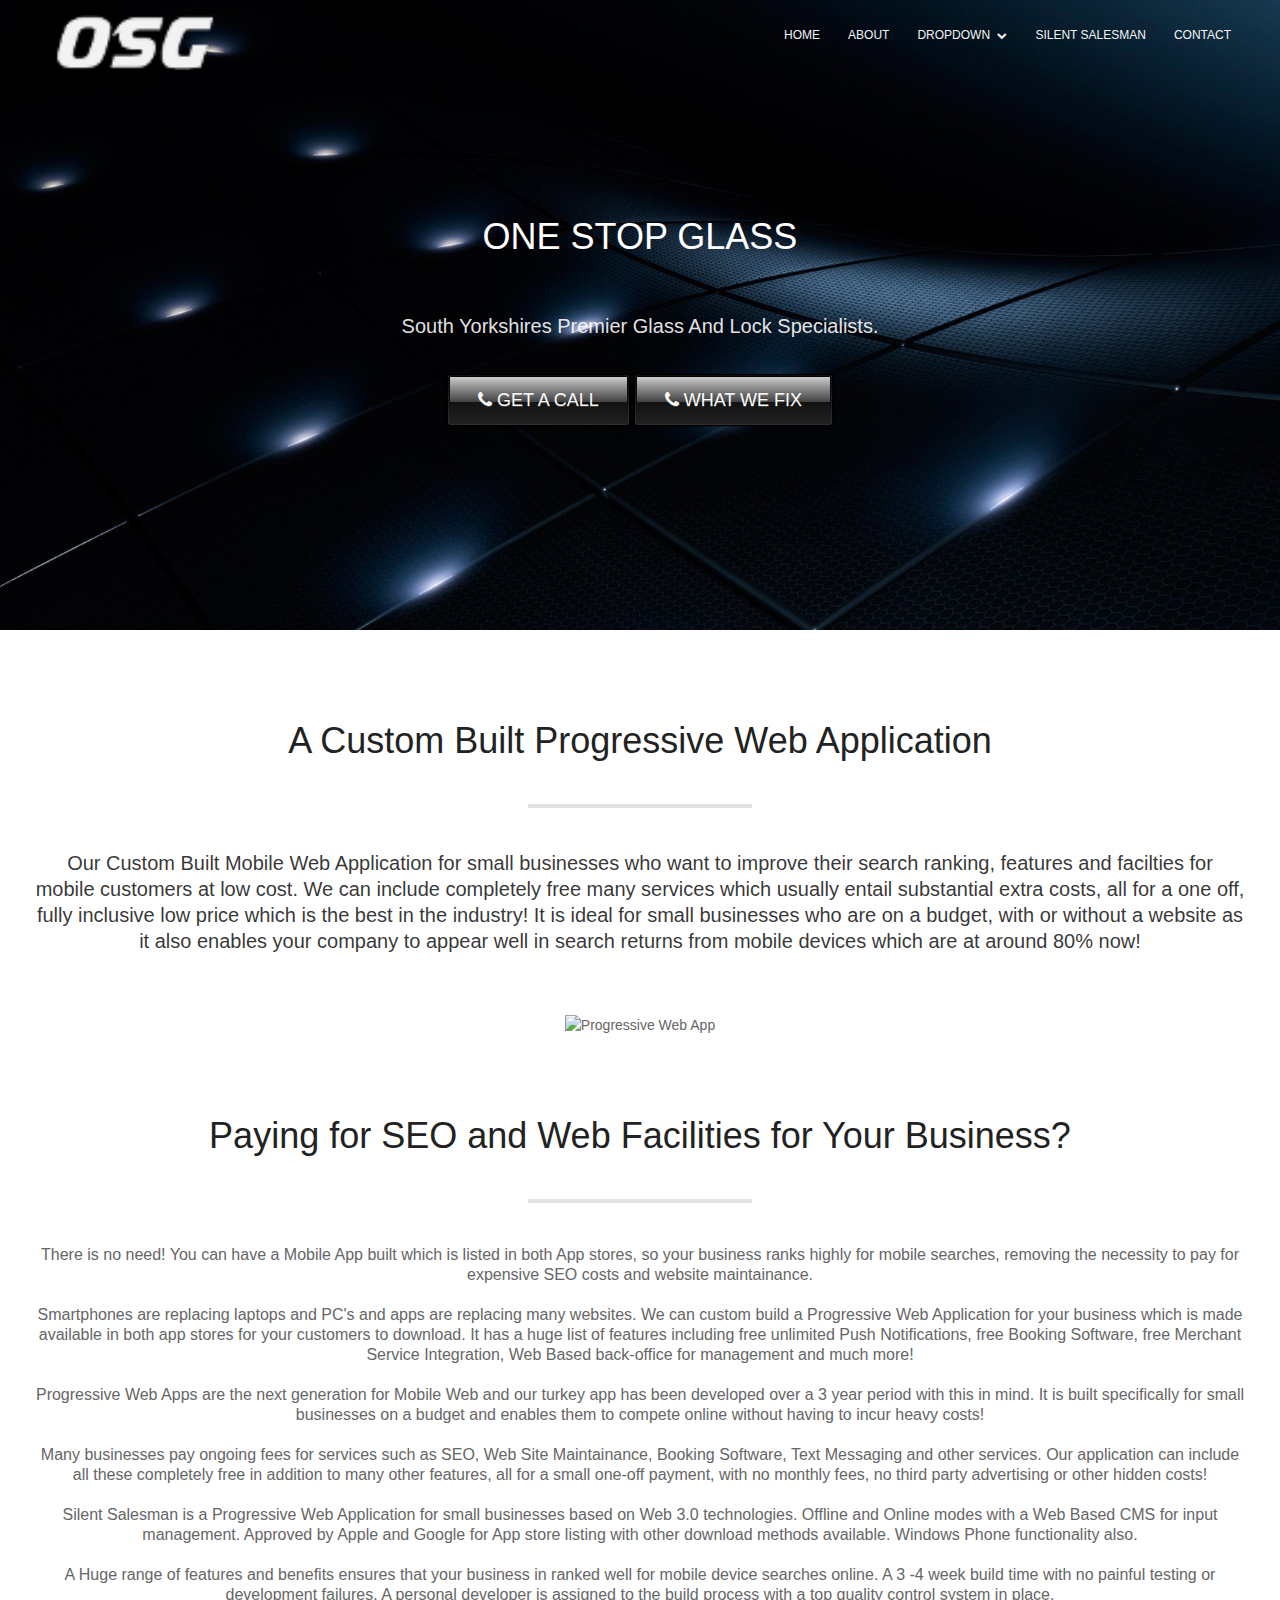
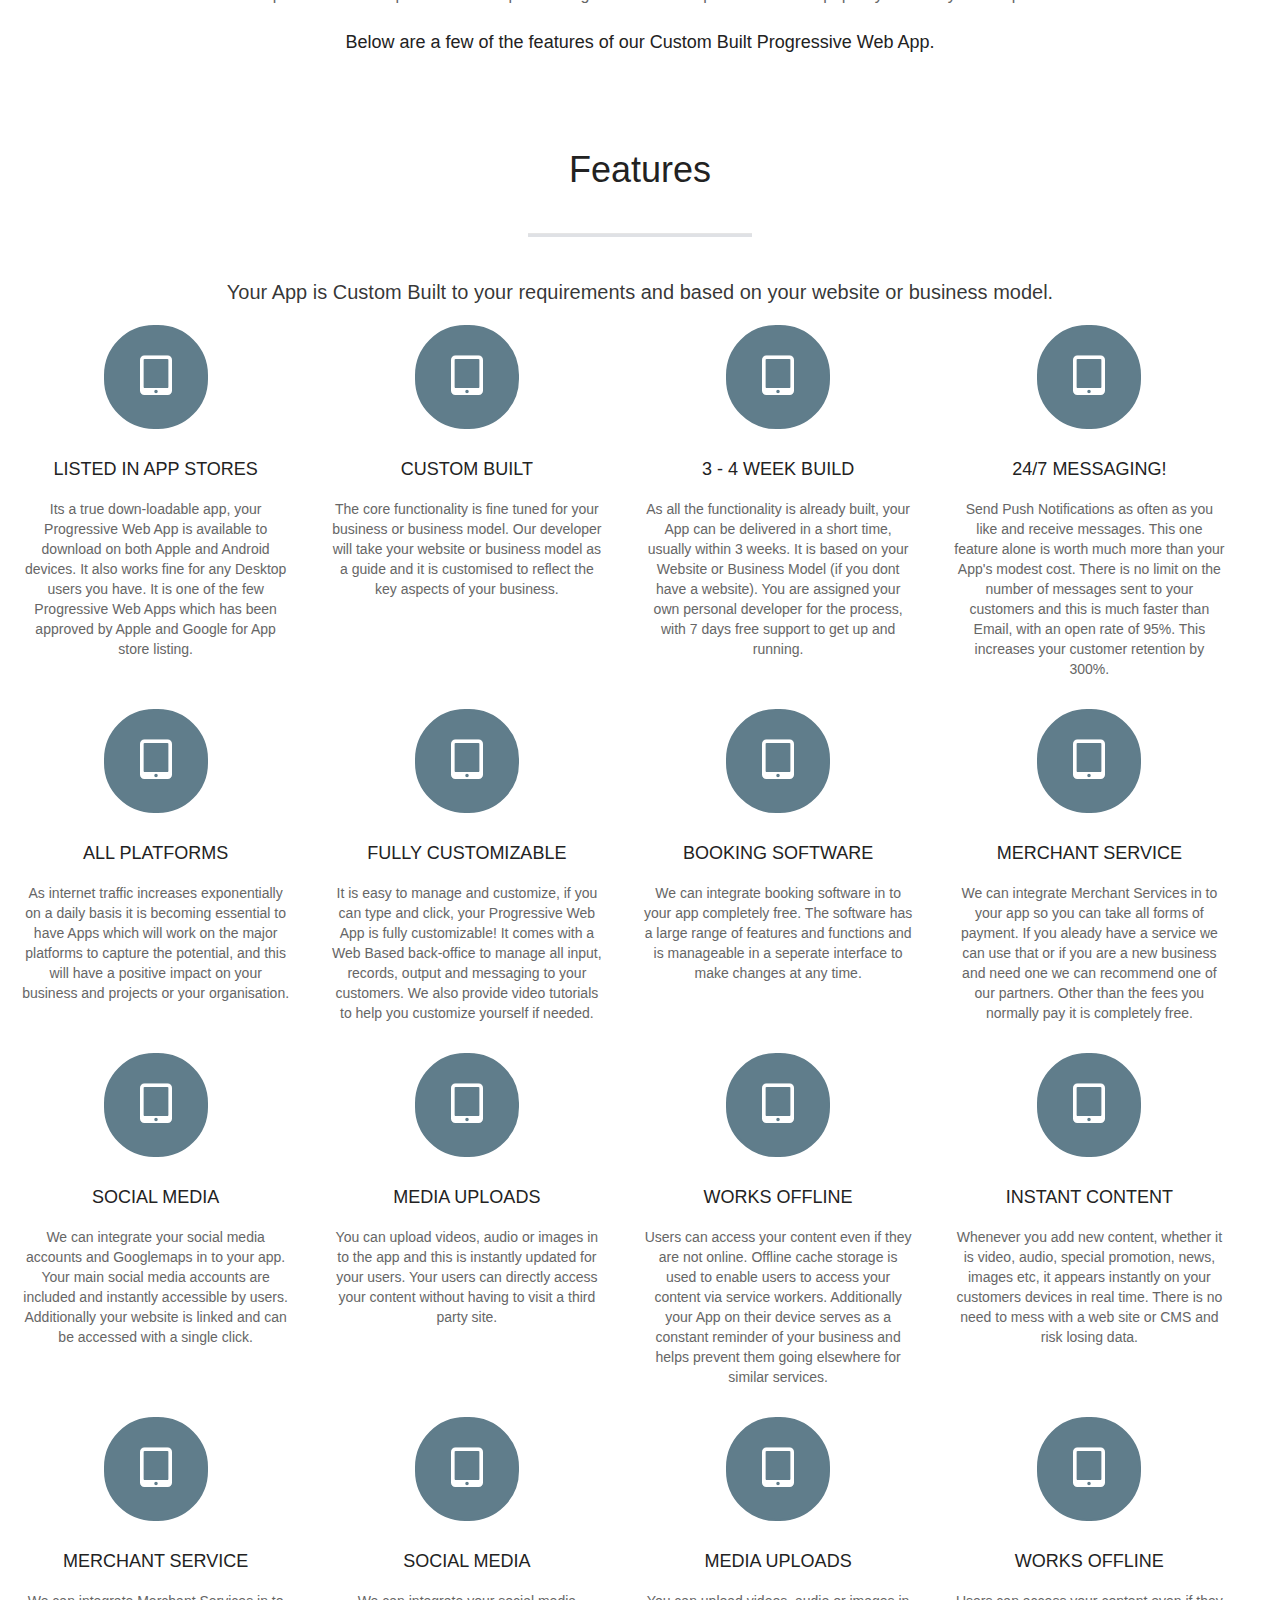
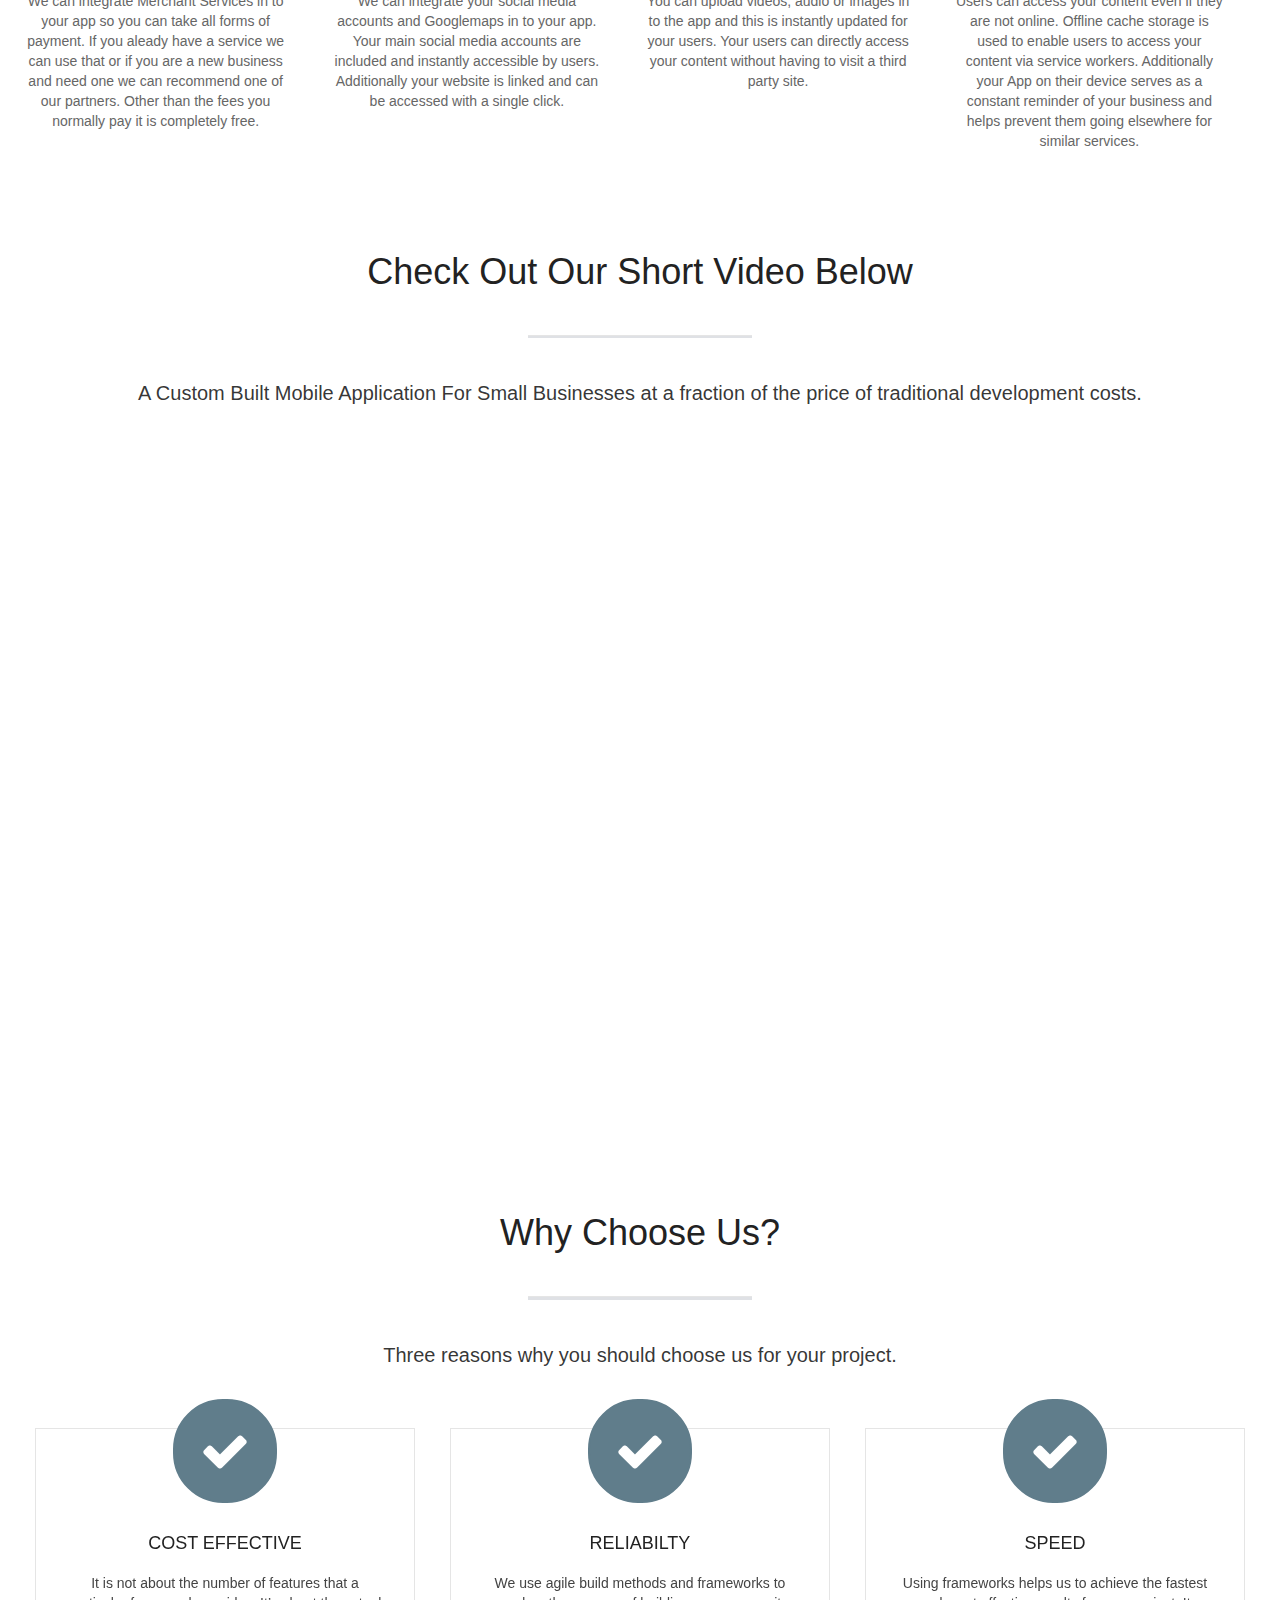
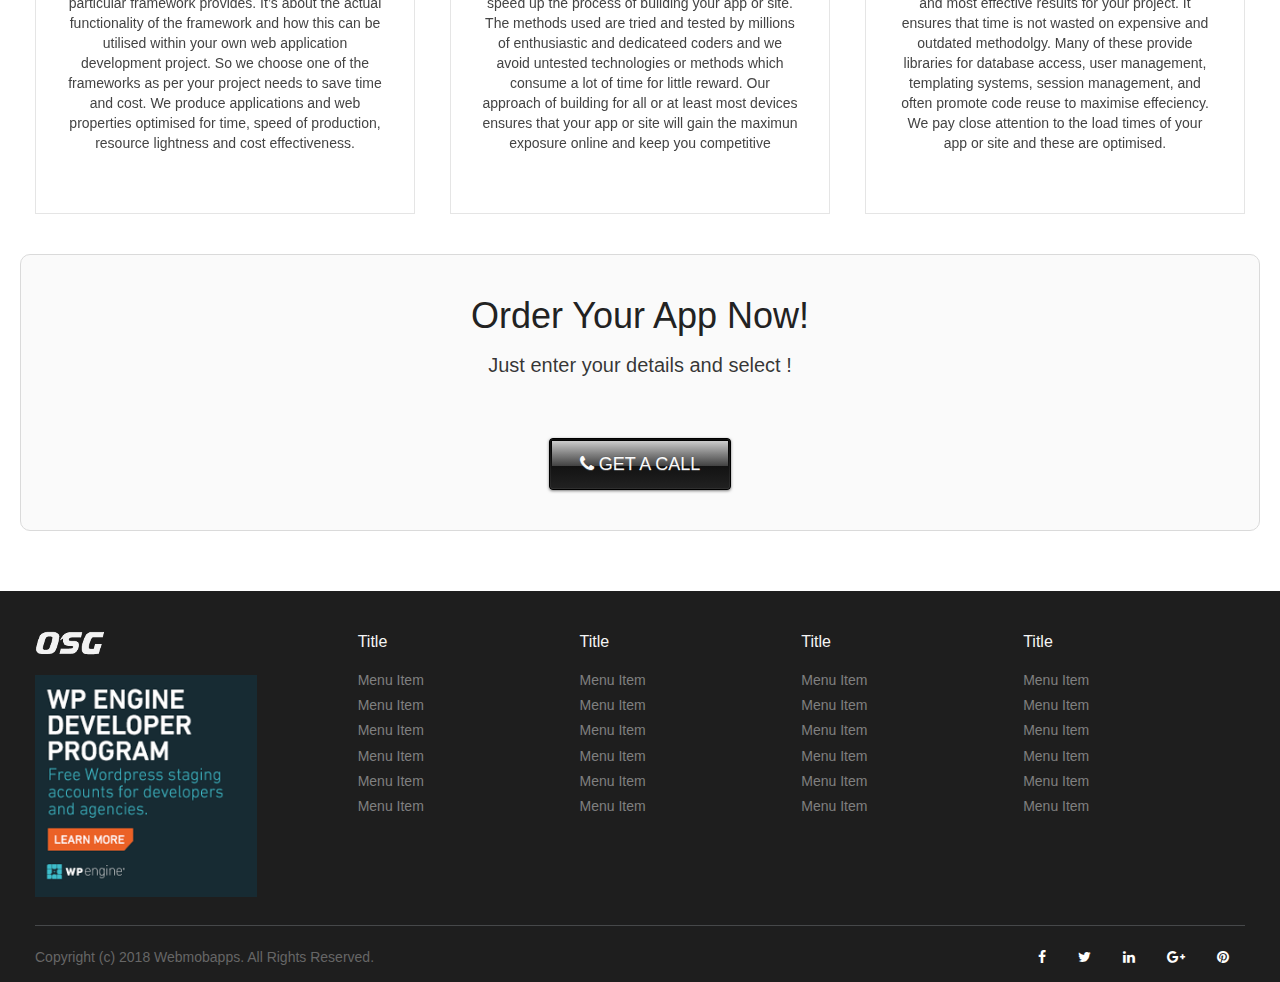
==== index.html @ a7753d6b "First Commit" ====
<!DOCTYPE html>
<html lang="en-gb" dir="ltr">
<head>
  <meta charset="utf-8">
  <meta name="viewport" content="width=device-width, initial-scale=1">
  <title>UIKit Starter</title>
  <link rel="stylesheet" href="https://maxcdn.bootstrapcdn.com/font-awesome/4.7.0/css/font-awesome.min.css">
  <link id="data-uikit-theme" rel="stylesheet" href="css/uikit.css">

  <link rel="stylesheet" href="css/style.css">
  <script src="js/jquery.js"></script>
  <script src="js/uikit.js"></script>
   <script src="js/lightgallery.min.js"></script>
  <script src="js/custom.js"></script>
</head>
<body>
  <section class="cover1">
        <nav class="tm-navbar uk-navbar">
      <div class="uk-container uk-container-center">
        <a class="uk-navbar-brand uk-hidden-small" href="index.html">
          <img class="uk-margin uk-margin-remove" src="images/logo.png" width="160" height="40" title="UIkit" alt="UIkit">
        </a>
        <ul class="uk-navbar-nav uk-hidden-small uk-navbar-flip">
          <li>
            <a href="index.html">Home</a>
          </li>
          <li>
            <a href="about.html">About</a>
          </li>
          <li class="uk-parent" data-uk-dropdown="{mode:'click'}">
            <a href="#">Dropdown
              <i class="uk-icon-chevron-down"></i>
            </a>
            <ul class="uk-dropdown uk-dropdown-navbar">
              <li>Menu Item</li>
              <li>Menu Item</li>
              <li>Menu Item</li>
              <li>Menu Item</li>
              <li>Menu Item</li>
              <li>Menu Item</li>
              <li>Menu Item</li>
              <li>Menu Item</li>
              <li>Menu Item</li>
            </ul>
          </li>
          <li>
            <a href="app.html">Silent Salesman</a>
          </li>
          <li>
            <a href="contact.html">Contact</a>
          </li>
        </ul>
        <a class="uk-navbar-toggle uk-visible-small" href="#tm-offcanvas" data-uk-offcanvas=""></a>
        <div class="uk-navbar-brand uk-navbar-center uk-visible-small">
          <img src="images/logo.png" width="160" height="40" title="UIkit" alt="UIkit">
        </div>
      </div>
    </nav>
    <div class="uk-offcanvas" id="tm-offcanvas">
      <div class="uk-offcanvas-bar">
        <ul class="uk-nav uk-nav-offcanvas uk-nav-parent-icon" data-uk-nav="{ multiple: true }">
          <li class="uk-nav-header">Menu</li>
          <li>
            <a href="index.html">
              <i class="uk-icon-th-large"></i> Home</a>
          </li>
          <li>
            <a href="about.html">
              <i class="uk-icon-th-large"></i> About</a>
          </li>
          <li class="uk-parent uk-nav-parent-icon">
            <a href="#">
              <i class="uk-icon-th-large"></i> Dropdown</a>
            <ul class="uk-nav-sub" id="dropdown">
              <li>Menu Item</li>
              <li>Menu Item</li>
              <li>Menu Item</li>
              <li>Menu Item</li>
              <li>Menu Item</li>
              <li>Menu Item</li>
              <li>Menu Item</li>
              <li>Menu Item</li>
              <li>Menu Item</li>
            </ul>
          </li>
          <li>
            <a href="app.html">
              <i class="uk-icon-th-large"></i> Silent Salesman</a>
          </li>
          <li>
            <a href="contact.html">
              <i class="uk-icon-th-large"></i> Contact</a>
          </li>
        </ul>
      </div>
    </div>

  <div class="tm-section1">
      <div class="uk-container uk-container-center uk-text-center intro">
        <h1>One Stop Glass</h1>
        <p class="uk-text-large">South Yorkshires Premier Glass And Lock Specialists.</p>
        <button class="uk-button tm-button-custom" type="button"> <i class="fa fa-phone"></i> Get A Call</button>
    <button class="uk-button tm-button-custom" id="launchGallery" type="button"> <i class="fa fa-phone"></i> What We Fix</button>
         <div class="uk-container uk-container-center uk-text-center">
                <ul id="lightGallery">
   <li id="firstImage" data-responsive="img/1-375.jpg 375, img/1-480.jpg 480, img/1.jpg 800" data-src="img/1-1600.jpg" data-sub-html="<h2 class='whitetext'>1st Image</h2><p>Classic view from Rigwood Jetty on Coniston Water an old archive shot similar to an old post but a little later on.</p>">
                         <a href="">
                             <img class="img-responsive" src="img/thumb-1.jpg">
                         </a>
                     </li>
       <li data-responsive="img/2-375.jpg 375, img/2-480.jpg 480, img/2.jpg 800" data-src="img/2-1600.jpg" data-sub-html="<h2 class='whitetext'>2nd Image</h2><p>A beautiful Sunrise this morning taken En-route to Keswick not one as planned but I'm extremely happy I was passing the right place at the right time....</p>">
                         <a href="">
                             <img class="img-responsive" src="img/thumb-2.jpg">
                         </a>
                     </li> 
        <li data-responsive="img/3-375.jpg 375, img/3-480.jpg 480, img/3.jpg 800" data-src="img/3-1600.jpg" data-sub-html="<h2 class='whitetext'>3rd Image</h2><p>A beautiful Sunrise this morning taken En-route to Keswick not one as planned but I'm extremely happy I was passing the right place at the right time....</p>">
                         <a href="">
                             <img class="img-responsive" src="img/thumb-3.jpg">
                         </a>
                     </li>
           <li data-responsive="img/4-375.jpg 375, img/4-480.jpg 480, img/4.jpg 800" data-src="img/4-1600.jpg" data-sub-html="<h2 class='whitetext'>4th Image</h2><p>A beautiful Sunrise this morning taken En-route to Keswick not one as planned but I'm extremely happy I was passing the right place at the right time....</p>">
                         <a href="">
                             <img class="img-responsive" src="img/thumb-4.jpg">
                         </a>
                     </li>                            
                 </ul>
     </div>
</div>
</div>
    </div>
  </section>
 <section class="features1">
<div class="tm-section tm-section-color-white">
            <div class="uk-container uk-container-center uk-text-center top">
            <h1 class="tm-margin-large-bottom">A Custom Built Progressive Web Application</h1>
             <hr class="uk-divider">
            <p class="uk-text-large uk-text-lead">Our Custom Built Mobile Web Application for small businesses who want to improve their search ranking, features and facilties for mobile customers at low cost. We can include completely free many services which usually entail substantial extra costs, all for a one off, fully inclusive low price which is the best in the industry! It is ideal for small businesses who are on a budget, with or without a website as it also enables your company to appear well in search returns from mobile devices which are at around 80% now!</p>
            <img class="img" width="1200px" height="635px" src="images/mobile2.jpg" alt="Progressive Web App">
           </div>
       </div>
       <div class="tm-section tm-section-color-white">
            <div class="uk-container uk-container-center uk-text-center">
            <h1 class="tm-margin-large-bottom">Paying for SEO and Web Facilities for Your Business?</h1>
             <hr class="uk-divider">
            <p class="uk-text-medium" >There is no need! You can have a Mobile App built which is listed in both App stores, so your business ranks highly for mobile searches, removing the necessity to pay for expensive SEO costs and website maintainance.<br /><br />
          Smartphones are replacing laptops and PC's and apps are replacing many websites. We can custom build a Progressive Web Application for your business which is made available in both app stores for your customers to download.
          It has a huge list of features including free unlimited Push Notifications, free Booking Software, free Merchant Service Integration, Web Based back-office for management and much more!<br /><br />
           Progressive Web Apps are the next generation for Mobile Web and our turkey app has been developed over a 3 year period with this in mind. It is built specifically for small businesses on a budget and enables them to compete online without having to incur heavy costs!<br /><br />
           Many businesses pay ongoing fees for services such as SEO, Web Site Maintainance, Booking Software, Text Messaging and other services. Our application can include all these completely free in addition to many other features, all for a small one-off payment, with no monthly fees, no third party advertising or other hidden costs!<br /><br />
          Silent Salesman is a Progressive Web Application for small businesses based on Web 3.0 technologies. Offline and Online modes with a Web Based CMS for input management. Approved by Apple and Google for App store listing with other download methods available. Windows Phone functionality also.<br /><br />
          A Huge range of features and benefits ensures that your business in ranked well for mobile device searches online. A 3 -4 week build time with no painful testing or development failures. A personal developer is assigned to the build process with a top quality control system in place.<br />
          </p>
          <h3 class="uk-heading">Below are a few of the features of our Custom Built Progressive Web App.</h3>
        </div>
       </div>
      <div class="tm-section tm-section-color-white">
         <div class="uk-container uk-container-center uk-text-center">
          <h1 class="tm-margin-large-bottom">Features</h1>
           <hr class="uk-divider">
            <p class="uk-text-large uk-text-lead">Your App is Custom Built to your requirements and based on your website or business model.</p> 
            <div class="uk-grid tm-grid-margin-large" id="features" data-uk-grid-match="{target:'.uk-panel'}" data-uk-grid-margin>
            <div class="uk-width-medium-1-4">
      <div class="tm-icon"><i class="uk-icon-tablet uk-icon-large"></i></div>
    <h2>Listed In App Stores</h2>
    <p>
      Its a true down-loadable app, your Progressive Web App is available to download on both Apple and Android devices. It also works fine for any Desktop users you have. It is one of the few Progressive Web Apps which has been approved by Apple and Google for App store listing.
    </p>
            </div>
            <div class="uk-width-medium-1-4">
            <div class="tm-icon"><i class="uk-icon-tablet uk-icon-large"></i></div>
    <h2>Custom Built</h2>
    <p>
     The core functionality is fine tuned for your business or business model. Our developer will take your website or business model as a guide and it is customised to reflect the key aspects of your business.
    </p>
            </div>
             <div class="uk-width-medium-1-4">
            <div class="tm-icon"><i class="uk-icon-tablet uk-icon-large"></i></div>
    <h2>3 - 4 Week Build</h2>
    <p>
    As all the functionality is already built, your App can be delivered in a short time, usually within 3 weeks. It is based on your Website or Business Model (if you dont have a website). You are assigned your own personal developer for the process, with 7 days free support to get up and running.
    </p>
            </div>
             <div class="uk-width-medium-1-4">
            <div class="tm-icon"><i class="uk-icon-tablet uk-icon-large"></i></div>
    <h2>24/7 Messaging!</h2>
    <p>
     Send Push Notifications as often as you like and receive messages. This one feature alone is worth much more than your App's modest cost. There is no limit on the number of messages sent to your customers and this is much faster than Email, with an open rate of 95%. This increases your customer retention by 300%.
    </p>
            </div>
                   <div class="uk-width-medium-1-4">
      <div class="tm-icon"><i class="uk-icon-tablet uk-icon-large"></i></div>
    <h2>All Platforms</h2>
    <p>
    As internet traffic increases exponentially on a daily basis it is becoming essential to have Apps which will work on the major platforms to capture the potential, and this will have a positive impact on your business and projects or your organisation.
    </p>
            </div>
            <div class="uk-width-medium-1-4">
            <div class="tm-icon"><i class="uk-icon-tablet uk-icon-large"></i></div>
    <h2>Fully Customizable</h2>
    <p>
    It is easy to manage and customize, if you can type and click, your Progressive Web App is fully customizable! It comes with a Web Based back-office to manage all input, records, output and messaging to your customers. We also provide video tutorials to help you customize yourself if needed.
    </p>
            </div>
             <div class="uk-width-medium-1-4">
            <div class="tm-icon"><i class="uk-icon-tablet uk-icon-large"></i></div>
    <h2>Booking Software</h2>
    <p>
     We can integrate booking software in to your app completely free. The software has a large range of features and functions and is manageable in a seperate interface to make changes at any time.
   </p>
            </div>
             <div class="uk-width-medium-1-4">
            <div class="tm-icon"><i class="uk-icon-tablet uk-icon-large"></i></div>
    <h2>Merchant Service</h2>
    <p>We can integrate Merchant Services in to your app so you can take all forms of payment. If you aleady have a service we can use that or if you are a new business and need one we can recommend one of our partners. Other than the fees you normally pay it is completely free.
    </p>
    </div> 
     <div class="uk-width-medium-1-4">
    <div class="tm-icon"><i class="uk-icon-tablet uk-icon-large"></i></div>
    <h2>Social Media</h2>
    <p>
    We can integrate your social media accounts and Googlemaps in to your app. Your main social media accounts are included and instantly accessible by users.
    Additionally your website is linked and can be accessed with a single click.
    </p>
            </div>
            <div class="uk-width-medium-1-4">
            <div class="tm-icon"><i class="uk-icon-tablet uk-icon-large"></i></div>
    <h2>Media Uploads</h2>
    <p>
    You can upload videos, audio or images in to the app and this is instantly updated for your users. Your users can directly access your content without having to visit a third party site.
    </p>
            </div>
             <div class="uk-width-medium-1-4">
            <div class="tm-icon"><i class="uk-icon-tablet uk-icon-large"></i></div>
    <h2>Works Offline</h2>
    <p>
    Users can access your content even if they are not online. Offline cache storage is used to enable users to access your content via service workers. Additionally your App on their device serves as a constant reminder of your business and helps prevent them going elsewhere for similar services.
    </p>
            </div>
             <div class="uk-width-medium-1-4">
            <div class="tm-icon"><i class="uk-icon-tablet uk-icon-large"></i></div>
    <h2>Instant Content</h2>
    <p>
    Whenever you add new content, whether it is video, audio, special promotion, news, images etc, it appears instantly on your customers devices in real time. There is no need to mess with a web site or CMS and risk losing data.
    </p>
            </div> 
                  <div class="uk-width-medium-1-4">
            <div class="tm-icon"><i class="uk-icon-tablet uk-icon-large"></i></div>
    <h2>Merchant Service</h2>
    <p>We can integrate Merchant Services in to your app so you can take all forms of payment. If you aleady have a service we can use that or if you are a new business and need one we can recommend one of our partners. Other than the fees you normally pay it is completely free.
    </p>
    </div> 
     <div class="uk-width-medium-1-4">
    <div class="tm-icon"><i class="uk-icon-tablet uk-icon-large"></i></div>
    <h2>Social Media</h2>
    <p>
    We can integrate your social media accounts and Googlemaps in to your app. Your main social media accounts are included and instantly accessible by users.
    Additionally your website is linked and can be accessed with a single click.
    </p>
            </div>
            <div class="uk-width-medium-1-4">
            <div class="tm-icon"><i class="uk-icon-tablet uk-icon-large"></i></div>
    <h2>Media Uploads</h2>
    <p>
    You can upload videos, audio or images in to the app and this is instantly updated for your users. Your users can directly access your content without having to visit a third party site.
    </p>
            </div>
             <div class="uk-width-medium-1-4">
            <div class="tm-icon"><i class="uk-icon-tablet uk-icon-large"></i></div>
    <h2>Works Offline</h2>
    <p>
    Users can access your content even if they are not online. Offline cache storage is used to enable users to access your content via service workers. Additionally your App on their device serves as a constant reminder of your business and helps prevent them going elsewhere for similar services.
    </p>
            </div>      
          </div>
   
        </div>
     </div>
<!--<div class="tm-section tm-section-color-white">     
  <div class="uk-inline uk-container uk-container-center uk-text-center">
    <img src="images/placeholder_600x400.svg" alt="">
     <div class="uk-overlay uk-light uk-position-bottom">
     <iframe width="560" height="315" src="https://www.youtube.com/embed/DsP88THGTLE?wmode=transparent" scrolling="no" frameborder="0" allow="autoplay; encrypted-media" allowfullscreen></iframe>
<div>
</div>
</div>-->
<div class="tm-section tm-section-color-white">
         <div class="uk-container uk-container-center uk-text-center">
          <h1 class="tm-margin-large-bottom">Check Out Our Short Video Below</h1>
           <hr class="uk-divider">
            <p class="uk-text-large uk-text-lead">A Custom Built Mobile Application For Small Businesses at a fraction of the price of traditional development costs.</p> 
            <div class="uk-width-large videoWrapper">
           <iframe width="560" height="315" src="https://www.youtube.com/embed/DsP88THGTLE?wmode=transparent" scrolling="no" frameborder="0" allow="autoplay; encrypted-media" allowfullscreen></iframe>
        </div>
      </div>
<div>
      <div class="tm-section tm-section-color-white">
            <div class="uk-container uk-container-center uk-text-center">
            <h1 class="tm-margin-large-bottom">Why Choose Us?</h1>
             <hr class="uk-divider">
            <p class="uk-text-large uk-text-lead">Three reasons why you should choose us for your project.</p>
               <div class="uk-grid tm-grid-margin-large" data-uk-grid-match="{target:'.uk-panel'}" data-uk-grid-margin>
                    <div class="uk-width-medium-1-3">
                        <a class="uk-panel tm-panel-link" href="#">
                            <div class="tm-icon"><i class="uk-icon-check uk-icon-large"></i></div>
                            <h2>Cost Effective</h2>
                            <p>It is not about the number of features that a particular framework provides. It’s about the actual functionality of
                            the framework and how this can be utilised within your own web application development project. So we choose one of
                            the frameworks as per your project needs to save time and cost. We produce applications and web properties optimised
                            for time, speed of production, resource lightness and cost effectiveness.</p>
                        </a>
                    </div>
                     <div class="uk-width-medium-1-3">
                        <a class="uk-panel tm-panel-link" href="#">
                            <div class="tm-icon"><i class="uk-icon-check uk-icon-large"></i></div>
                            <h2>Reliabilty</h2>
                              <p>We use agile build methods and frameworks to speed up the process of building your app or site. The methods used are
                              tried and tested by millions of enthusiastic and dedicateed coders and we avoid untested technologies or methods which
                              consume a lot of time for little reward. Our approach of building for all or at least most devices ensures that your
                             app or site will gain the maximun exposure online and keep you competitive</p>
                        </a>
                    </div>
                     <div class="uk-width-medium-1-3">
                        <a class="uk-panel tm-panel-link" href="#">
                            <div class="tm-icon"><i class="uk-icon-check uk-icon-large"></i></div>
                            <h2>Speed</h2>
                           <p>Using frameworks helps us to achieve the fastest and most effective results for your project. It ensures that time
                           is not wasted on expensive and outdated methodolgy. Many of these provide libraries for database access, user management,
                           templating systems, session management, and often promote code reuse to maximise effeciency. We pay close attention
                           to the load times of your app or site and these are optimised.</p>
                        </a>
                    </div>
                 </div>
              </div>
        </div> 
    <div class="tm-section tm-section-color-white jumbotron">
       <div class="uk-container uk-container-center uk-text-center uk-container-small">
        <h1>Order Your App Now!</h1>
        <p class="uk-text-large uk-text-lead">
         Just enter your details and select !
       </p>
       <a class="uk-button tm-button-custom" data-uikit-download><i class="fa fa-phone"></i> Get A Call</a>
     </div>
     </div>    
</section>
 <section class="footer">
    <div class="site-info">
      <div class="uk-container">
        <div class="uk-flex">
          <div class="uk-width-1-3 media">
            <a class="logo" href="index.php">
              <img src="images/logo.png">
            </a>
            <div>&nbsp;</div>
            <img src="images/WPLift.png">
          </div>
          <div class="uk-width-1-3 links margin">
            <h4 class="footer-title">Title</h4>
            <ul class="footer-item">
              <li>
                <a href="">Menu Item</a>
              </li>
              <li>
                <a href="">Menu Item</a>
              </li>
              <li>
                <a href="">Menu Item</a>
              </li>
              <li>
                <a href="">Menu Item</a>
              </li>
              <li>
                <a href="">Menu Item</a>
              </li>
              <li>
                <a href="">Menu Item</a>
              </li>
            </ul>
          </div>
          <div class="uk-width-1-3 links">
            <h4 class="footer-title">Title</h4>
            <ul class="footer-item">
              <li>
                <a href="">Menu Item</a>
              </li>
              <li>
                <a href="">Menu Item</a>
              </li>
              <li>
                <a href="">Menu Item</a>
              </li>
              <li>
                <a href="">Menu Item</a>
              </li>
              <li>
                <a href="">Menu Item</a>
              </li>
              <li>
                <a href="">Menu Item</a>
              </li>
            </ul>
          </div>
          <div class="uk-width-1-3 links">
            <h4 class="footer-title">Title</h4>
            <ul class="footer-item">
              <li>
                <a href="">Menu Item</a>
              </li>
              <li>
                <a href="">Menu Item</a>
              </li>
              <li>
                <a href="">Menu Item</a>
              </li>
              <li>
                <a href="">Menu Item</a>
              </li>
              <li>
                <a href="">Menu Item</a>
              </li>
              <li>
                <a href="">Menu Item</a>
              </li>
            </ul>
          </div>
          <div class="uk-width-1-3 links">
            <h4 class="footer-title">Title</h4>
            <ul class="footer-item">
              <li>
                <a href="">Menu Item</a>
              </li>
              <li>
                <a href="">Menu Item</a>
              </li>
              <li>
                <a href="">Menu Item</a>
              </li>
              <li>
                <a href="">Menu Item</a>
              </li>
              <li>
                <a href="">Menu Item</a>
              </li>
              <li>
                <a href="">Menu Item</a>
              </li>
            </ul>
          </div>
        </div>
      </div>
      <div class="uk-container uk-container-center uk-text-center">
        <hr class="divider">
      </div>
      <div class="uk-container">
        <div class="uk-flex bottom">
          <div class="uk-width-1-2 copyright uk-width-9-10">
            <p>Copyright (c) 2018 Webmobapps. All Rights Reserved.</p>
          </div>
          <div class="uk-width-1-2 social uk-width-9-10">
            <ul>
              <li>
                <a rel="nofollow" title="Facebook" aria-label="Facebook" href="http://facebook.com" target="_blank">
                  <i class="fa fa-facebook"></i>
                </a>
              </li>
              <li>
                <a rel="nofollow" title="Twitter" aria-label="Twitter" href="http://facebook.com" target="_blank">
                  <i class="fa fa-twitter"></i>
                </a>
              </li>
              <li>
                <a rel="nofollow" title="LinkedIn" aria-label="LinkedIn" href="http://facebook.com" target="_blank">
                  <i class="fa fa-linkedin"></i>
                </a>
              </li>
              <li>
                <a rel="nofollow" title="Google+" aria-label="Google+" href="http://facebook.com" target="_blank">
                  <i class="fa fa-google-plus"></i>
                </a>
              </li>
              <li>
                <a rel="nofollow" title="Pinterest" aria-label="Pinterest" href="http://facebook.com" target="_blank">
                  <i class="fa fa-pinterest"></i>
                </a>
              </li>
            </ul>
            <div class="clear"></div>
          </div>
        </div>
      </div>
    </div>
  </section>
</body>
</html>
---- css/style.css ----
/*Pages*/
#lightGallery {
display: none;
 }
.whitetext {
color: lightgrey!important;
}
.uk-divider {
    display: block;
    width: 16rem;
    height: 0.2rem;
    background-color: #dfe1e5;
    margin: 3rem auto;
}
.uk-container.top {
    margin-top: 50px;
}
.cover1 {
    background: #1e1e1e url("../images/bg-1.jpg") no-repeat center center fixed;
    background-size: cover;
    height: 45em;
    width: 100%;
}
.cover1 .tm-section1 h1 {
    text-transform: uppercase;
    color: #fff !important;
}
.cover1 .tm-section1 p {
    color: rgba(255, 255, 255, 0.9);
}
.cover1 .intro {
    margin-top: 4em;
}
.cover1 .introimg {
margin-top: -20px;
padding-left: 100px;
}   
.cover1 .intro h1,
.cover1 .intro p {
    padding: 20px;
}
.features1 #features .uk-width-medium-1-4 {
    padding: 20px;
}
.features1 .tm-section h2 {
    text-transform: uppercase;
    font-size: 18px;
    font-weight: 500;
}
.features1 .notification h2 a {
color: #fff;
}
.features1 .notification {
    background: #37474F;
    height: 60px;
    margin: 10px 0px;
    border-radius: 5px;
}
.features1 .notification h2 {
    color: #fff!important;
    padding-top: 14px;
    text-transform: none;
    font-size: 22px;
}
.features1 .tools img {
    border: solid 1px #dadada;
    margin-top: 10px;
}
.features1 .clients img {
    border: solid 1px #dadada;
}
.uk-text-medium {
    font-size: 16px;
}
.cover2 {
    background: #1e1e1e url("../images/bg-1.jpg") no-repeat center center fixed;
    background-size: cover;
    height: 45em;
    width: 100%;
}
.cover2 .tm-section1 h1 {
    text-transform: uppercase;
    color: #fff !important;
}
.cover2 .tm-section1 p {
    color: rgba(255, 255, 255, 0.9);
}
.cover2 .intro {
    margin-top: 6em;
}
.cover2 .intro p,
.cover1 .intro h1 {
    padding: 20px;
}
.uk-icon-chevron-down {
    font-size: 10px;
    margin-left: 4px;
}
.tm-section.jumbotron {
    background: #fafafa;
    border: solid 1px #dadada;
    border-radius: 10px;
    margin: 0 20px 20px 20px;
    padding: 40px;
}
/*Contact Page*/
.map {
padding-top: 10px;

}

.form {
    margin-top: 10px;
}

.form label {
    padding: 5px;
}

.form input {
    margin: 5px 0 10px 0px;
    width: 100%;
}

.form textarea {
    margin: 5px 0 15px 0px;
    width: 100%;
}

.form select {
    margin: 5px 0 10px 0px;
    width: 100%;
    min-height: 40px;
}

.form label {
    font-weight: bold;
}

address p {
    line-height: 1.6em;
}

.contact {
    margin-top: 10px;
}
/*Videos*/
.videoWrapper {
    position: relative;
    padding-bottom: 56.25%;
    /* 16:9 */
    padding-top: 25px;
    height: 0;
}
.videoWrapper iframe {
    position: absolute;
    top: 0;
    left: 0;
    width: 100%;
    height: 100%;
}
/*Desktop Nav Dropdown Div Only*/
.uk-dropdown {
    background: #191919;
    border-color: #2f2f2f;
    opacity: 1;

}
.uk-dropdown li {
    cursor: pointer;
    width: 100%;
    list-style: none;
    color: #fff;
    font-size: 0.9em;
    font-weight: 500;
    padding: 5px;
}
.uk-dropdown li:focus,
.uk-dropdown li:hover {
    background: #111;
    color: #lightgrey;
}
.uk-dropdown li a {
    text-decoration: none;
}
.uk-dropdown li a:focus, 
.uk-dropdown li a:hover {
    color: darkgrey!important;
}
/*Mobile Nav*/

.uk-nav-header {
list-style: none;
}
.uk-nav .uk-parent #dropdown li {
    padding: 5px;
    color: lightgrey;
}
.uk-nav .uk-parent #dropdown li:focus,
.uk-nav .uk-parent #dropdown li:hover {
    color: #fff;
}
/*Footer*/
.footer {
    background: #1e1e1e;
    padding-top: 40px;
    width: 100%;
}
.footer .divider {
    background: #46484a;
    width: 100%;
    height: .1rem;
    margin: 2rem 0 1.5rem 0;
    border: none;
}
.footer .social {
    text-align: right;
}
.footer .copyright p a {
color: darkgray;
text-decoration: none;
}
.footer .copyright p a:hover {
color: lightgray;
}

@media (max-width: 780px) {
    .footer .social {
        text-align: center;
    }
.cover1 .introimg {
margin-top: 4.8em;
}    
}

@media (min-width: 780px) {
    .footer .links.margin {
        margin-left: 8.33333%;
    }
}

.footer .social ul {
    list-style: none;
    padding: 0;
    display: -webkit-inline-flex;
    display: -moz-inline-box;
    display: inline-flex;
}

.footer .social ul li:hover a {
    background: #46484a;
}

.footer .social ul li a {
    border-radius: 2px;
    padding: 10px 16px;
    color: #fff;
}

@media (max-width: 780px) {
    .footer .media {
        width: 100%;
        display: block;
    }
    .footer .media img {
        display: block;
        margin: 0 auto;
        margin-bottom: 30px;
    }
    .footer .links {
        width: 48%;
        text-align: center;
        display: inline-block;
    }
    .footer .copyright {
        text-align: center;
    }
    .footer .uk-flex {
        display: block;
    }
}

.footer-title {
    font-weight: 500;
    color: whitesmoke;
}

.footer-item {
    list-style: none;
    padding: 0;
    line-height: 1.8em;
}

.footer-item li a {
    color: gray;
    text-decoration: none;
}
.footer-item li a:hover {
    color: #446CB3;
}


/*
 * Blocks
 */

.tm-middle,
.tm-section {
    padding: 40px 0;
}


/* Tablet and bigger */

@media (min-width: 768px) {
    .tm-middle,
    .tm-section {
        padding: 40px 0;
    }
}


/* Large screen and bigger */

@media (min-width: 1220px) {
    .tm-middle,
    .tm-section {
        padding: 40px 0;
    }
}

.tm-section1 {
    padding: 70px 0;
}


/* Tablet and bigger */

@media (min-width: 768px) {
    .tm-section1 {
        padding: 70px 0;
    }
}


/* Large screen and bigger */

@media (min-width: 1220px) {
    .tm-section1 {
        padding: 70px 0;
    }
}


/*
 * Middle
 */

.tm-middle {
    background: #fff;
}


/* Tablet and bigger */

@media (min-width: 768px) {
    .tm-sidebar {
        margin-right: -1px !important;
        border-right: 1px solid #E5E5E5;
    }
    .tm-main {
        padding-left: 50px !important;
        border-left: 1px solid #E5E5E5;
    }
    .tm-sidebar .uk-panel {
        padding-right: 20px;
    }
}


/*
 * Sections
 */

.tm-section .uk-text-large {
    margin-bottom: 60px;
    color: rgba(0, 0, 0, 0.8);
}


/* Desktop and bigger */

@media (max-width: 959px) {
    .tm-section-color-1 {
        background-image: none;
    }
}

.tm-section-color-white {
    background: #fff;
}


/* Tablet and bigger */

@media (min-width: 768px) {
    .tm-section-color-white .uk-grid-divider:not(:empty)>[class*='uk-width-medium-']:not(.uk-width-medium-1-1):nth-child(n+2) {
        border-left: 1px dashed #ddd;
    }
    .tm-section-color-2 .uk-grid-divider:not(:empty)>[class*='uk-width-medium-']:not(.uk-width-medium-1-1):nth-child(n+2) {
        border-left: 1px dashed rgba(255, 255, 255, 0.4);
    }
}
/*
 * Header section
 */

.tm-logo {
    margin: 10px 0 20px 0;
}
/*Custom Button*/

.tm-button-custom {
    /*margin: -30px 0 15px 0;*/
    /* Style */
    position: relative;
    display: inline-block;
    padding: 15px 25px;
    background-color: black;
    /*for compatibility with older browsers*/
  background-image: -webkit-linear-gradient(#000,  #222);
    background-image: -moz-linear-gradient(#000, #222);
    background-image: -o-linear-gradient(#000, #222);
    background-image: linear-gradient(#000,  #222);
    border: 1px solid #000;
    box-shadow: 0 1px 3px rgba(0, 0, 0, 0.5), inset 0 0 1px rgba(255, 255, 255, 0.6);
    text-shadow: 0 -1px 0 black, 0 1px 0 rgba(255, 255, 255, 0.2);
    color: #f8f8f8;
    text-transform: uppercase;
    /* Size */
    min-height: 50px;
    padding: 0 30px;
    line-height: 50px;
    font-size: 18px;
}
.tm-button-custom:after {
    content: '';
    position: absolute;
    top: 2px;
    left: 2px;
    width: -webkit-calc(100% - 4px);
    width: -moz-calc(100% - 4px);
    width: calc(100% - 4px);
    height: 50%;
    background: -webkit-linear-gradient(rgba(255, 255, 255, 0.8), rgba(255, 255, 255, 0.2));
    background: -moz-linear-gradient(rgba(255, 255, 255, 0.8), rgba(255, 255, 255, 0.2));
    background: -o-linear-gradient(rgba(255, 255, 255, 0.8), rgba(255, 255, 255, 0.2));
    background: linear-gradient(rgba(255, 255, 255, 0.8), rgba(255, 255, 255, 0.2));
}

.tm-button-custom:hover,
.tm-button-custom:focus,
.tm-button-custom:active {
    background-color:  #444;
    /*for compatibility with older browsers*/
    background-image: -webkit-linear-gradient(#000, #444);
    background-image: -moz-linear-gradient(#000, #444);
    background-image: -o-linear-gradient(#000, #444);
    background-image: linear-gradient(#000,#444);
    -webkit-transition: background-color .15s ease-in-out;
    -o-transition: background-color .15s ease-in-out;
    -moz-transition: background-color .15s ease-in-out;
    transition: background-color .15s ease-in-out;
    color: #fff;
}
/*Glass effect*/
.tm-image-pull {
    margin-bottom: -10px;
}
/*
 * Community
 */
.tm-margin-large-bottom {
    margin-bottom: 30px;
}
.tm-panel-link {
    text-decoration: none;
    color: #444;
    padding: 30px 30px 60px 30px;
    border: 1px solid #e5e5e5;
}
.tm-panel-link:hover {
    text-decoration: none;
    color: #444;
}
/*Change color of underline*/

.tm-panel-link:after {
    content: "";
    display: none;
    position: absolute;
    height: 5px;
    right: -1px;
    left: -1px;
    bottom: -1px;
    background: #607D8B;
}

.tm-panel-link:hover:after {
    display: block;
}

.tm-panel-link:hover h2 {
    color: #607D8B;
}
/* Only phones */

.tm-grid-margin-large .uk-grid-margin {
    margin-top: 50px;
}
/*Change color of icons*/

.tm-icon {
    font-size: 20px;
    position: relative;
    width: 100px;
    margin: -60px auto 0 auto;
    border: 0.15rem solid  #607D8B;
    border-radius: 50px;
    background: #607D8B;
    line-height: 100px;
    color: #fff;
}

.tm-panel-link {
    -webkit-backface-visibility: hidden;
}

.tm-panel-link:hover .tm-icon {
    -moz-transform: translateY(5px);
    -o-transform: translateY(5px);
    transform: translateY(5px);
    -webkit-transform: translateY(5px);
    -o-transition: all 0.1s ease-out;
    -moz-transition: all 0.1s ease-out;
    transition: all 0.1s ease-out;
    -webkit-transition: all 0.1s ease-out;
}


/* UIkit component modifiers
 ========================================================================== */


/*
 * Navbar
 */

.tm-navbar {
    padding: 15px 0;
    border: none;
    background: transparent;
    text-transform: uppercase;
}

.tm-navbar .uk-navbar-content,
.tm-navbar .uk-navbar-brand,
.tm-navbar .uk-navbar-toggle {
    height: 40px;
    margin-top: 0;
    text-shadow: none;
}

a.uk-navbar-toggle {
    color: #fff;
}

a.uk-navbar-toggle:focus a.uk-navbar-toggle:hover {
    color: #d3d3d3 !important;
}


/*These dont work!*/

.tm-navbar .uk-navbar-nav>li {
    -webkit-user-select: none;
    -moz-user-select: none;
    user-select: none;
}

.tm-navbar .uk-navbar-nav>li>a {
    height: 40px;
    margin: 0 2px;
    -webkit-transition: all 200ms ease-out;
    -o-transition: all 200ms ease-out;
    -moz-transition: all 200ms ease-out;
    transition: all 200ms ease-out;
    border: none;
    border-radius: 3px !important;
    text-shadow: none;
    font-size: 12px;
    font-weight: 400;
    color: whitesmoke;
}

.tm-navbar .uk-navbar-nav>li:hover>a,
.tm-navbar .uk-navbar-nav>li>a:focus,
.tm-navbar .uk-navbar-nav>li.uk-open>a {
    border: none;
    color: #333;
    background: #fff;
}

.tm-navbar .uk-navbar-nav>li.uk-active>a {
    background-color: #2BA3D4;
    color: darkgrey;
}


/* Hover */


/* Active */


/* OnClick */


/*
 * Nav
 */

.tm-nav>li>a {
    color: #777;
}

.tm-nav>li>a:hover,
.tm-nav>li>a:focus {
    background: #F5F5F5;
    color: #444;
}

.tm-nav>li.uk-active>a {
    background: #F5F5F5;
    color: #444;
}

.tm-nav .uk-nav-header {
    color: #222;
    font-weight: normal;
}


/* Hover */


/* Sub-object: `nav-header` */


/*
 * Nav
 */

.tm-subnav>li:nth-child(n+2) {
    margin-left: 20px;
}
/*
 * Generate different grid panel colors
 */

.tm-grid-colors>*>* {
    padding: 20px;
}

.tm-grid-colors> :nth-child(8n-7)>* {
    background: rgba(130, 200, 240, 0.1);
}

.tm-grid-colors> :nth-child(8n-6)>* {
    background: rgba(130, 200, 240, 0.15);
}

.tm-grid-colors> :nth-child(8n-5)>* {
    background: rgba(130, 200, 240, 0.2);
}

.tm-grid-colors> :nth-child(8n-4)>* {
    background: rgba(130, 200, 240, 0.25);
}

.tm-grid-colors> :nth-child(8n-3)>* {
    background: rgba(130, 200, 240, 0.3);
}

.tm-grid-colors> :nth-child(8n-2)>* {
    background: rgba(130, 200, 240, 0.35);
}

.tm-grid-colors> :nth-child(8n-1)>* {
    background: rgba(130, 200, 240, 0.4);
}

.tm-grid-colors> :nth-child(8n)>* {
    background: rgba(130, 200, 240, 0.45);
}


/*
 * Generate different grid panel heights
 */

.tm-grid-heights> :nth-child(8n-7)>* {
    height: 80px;
}

.tm-grid-heights> :nth-child(8n-6)>* {
    height: 100px;
}

.tm-grid-heights> :nth-child(8n-5)>* {
    height: 160px;
}

.tm-grid-heights> :nth-child(8n-4)>* {
    height: 120px;
}

.tm-grid-heights> :nth-child(8n-3)>* {
    height: 180px;
}

.tm-grid-heights> :nth-child(8n-2)>* {
    height: 130px;
}

.tm-grid-heights> :nth-child(8n-1)>* {
    height: 150px;
}

.tm-grid-heights> :nth-child(8n)>* {
    height: 110px;
}


/* Fixed links in navbar not clickable caused by iframe overlay */

.tm-navbar {
    position: relative;
}


/*
 * Advanced mode
 */

.cm-more-link,
.cm-advanced,
.cm-more {
    display: none;
}

.cm-show-advanced .cm-advanced,
.cm-show-advanced .cm-show-more .cm-more {
    display: block;
}

.cm-show-advanced .cm-more-link {
    display: inline;
}

.cm-more-link:after {
    content: "(more)";
    font-size: 12px;
    text-transform: none;
    line-height: 1;
}

.cm-show-more .cm-more-link:after {
    content: "(hide)";
}
/*
 * Loading spinner
 */

.cm-spinner {
    position: absolute;
    left: 50%;
    top: 50%;
    margin-top: -15px;
    margin-left: -15px;
    font-size: 30px;
    z-index: 1000;
}


/*
 * Error
 */

.cm-error {
    position: absolute;
    left: 50%;
    top: 40%;
    width: 300px;
    margin-left: -176px;
    display: none;
    z-index: 1000;
}


/*
 * Responsive behavior
 */


/* Fix sidebar position if offcanvas appears */

.uk-offcanvas-page .cm-sidebar {
    left: auto;
}
/*Lightgallery*/
.lg-sub-html,.lg-toolbar{background-color:rgba(0,0,0,.45)}@font-face{font-family:lg;src:url(../fonts/lg.eot?n1z373);src:url(../fonts/lg.eot?#iefixn1z373) format("embedded-opentype"),url(../fonts/lg.woff?n1z373) format("woff"),url(../fonts/lg.ttf?n1z373) format("truetype"),url(../fonts/lg.svg?n1z373#lg) format("svg");font-weight:400;font-style:normal}.lg-icon{font-family:lg;speak:none;font-style:normal;font-weight:400;font-variant:normal;text-transform:none;line-height:1;-webkit-font-smoothing:antialiased;-moz-osx-font-smoothing:grayscale}.lg-actions .lg-next,.lg-actions .lg-prev{background-color:rgba(0,0,0,.45);border-radius:2px;color:#999;cursor:pointer;display:block;font-size:22px;margin-top:-10px;padding:8px 10px 9px;position:absolute;top:50%;z-index:1080;border:none;outline:0}.lg-actions .lg-next.disabled,.lg-actions .lg-prev.disabled{pointer-events:none;opacity:.5}.lg-actions .lg-next:hover,.lg-actions .lg-prev:hover{color:#FFF}.lg-actions .lg-next{right:20px}.lg-actions .lg-next:before{content:"\e095"}.lg-actions .lg-prev{left:20px}.lg-actions .lg-prev:after{content:"\e094"}@-webkit-keyframes lg-right-end{0%,100%{left:0}50%{left:-30px}}@-moz-keyframes lg-right-end{0%,100%{left:0}50%{left:-30px}}@-ms-keyframes lg-right-end{0%,100%{left:0}50%{left:-30px}}@keyframes lg-right-end{0%,100%{left:0}50%{left:-30px}}@-webkit-keyframes lg-left-end{0%,100%{left:0}50%{left:30px}}@-moz-keyframes lg-left-end{0%,100%{left:0}50%{left:30px}}@-ms-keyframes lg-left-end{0%,100%{left:0}50%{left:30px}}@keyframes lg-left-end{0%,100%{left:0}50%{left:30px}}.lg-outer.lg-right-end .lg-object{-webkit-animation:lg-right-end .3s;-o-animation:lg-right-end .3s;animation:lg-right-end .3s;position:relative}.lg-outer.lg-left-end .lg-object{-webkit-animation:lg-left-end .3s;-o-animation:lg-left-end .3s;animation:lg-left-end .3s;position:relative}.lg-toolbar{z-index:1082;left:0;position:absolute;top:0;width:100%}.lg-toolbar .lg-icon{color:#999;cursor:pointer;float:right;font-size:24px;height:47px;line-height:27px;padding:10px 0;text-align:center;width:50px;text-decoration:none!important;outline:0;-webkit-transition:color .2s linear;-o-transition:color .2s linear;transition:color .2s linear}.lg-toolbar .lg-icon:hover{color:#FFF}.lg-toolbar .lg-close:after{content:"\e070"}.lg-toolbar .lg-download:after{content:"\e0f2"}.lg-sub-html{bottom:0;color:#EEE;font-size:16px;left:0;padding:10px 40px;position:fixed;right:0;text-align:center;z-index:1080}.lg-sub-html h4{margin:0;font-size:13px;font-weight:700}.lg-sub-html p{font-size:12px;margin:5px 0 0}#lg-counter{color:#999;display:inline-block;font-size:16px;padding-left:20px;padding-top:12px;vertical-align:middle}.lg-next,.lg-prev,.lg-toolbar{opacity:1;-webkit-transition:-webkit-transform .35s cubic-bezier(0,0,.25,1) 0s,opacity .35s cubic-bezier(0,0,.25,1) 0s,color .2s linear;-moz-transition:-moz-transform .35s cubic-bezier(0,0,.25,1) 0s,opacity .35s cubic-bezier(0,0,.25,1) 0s,color .2s linear;-o-transition:-o-transform .35s cubic-bezier(0,0,.25,1) 0s,opacity .35s cubic-bezier(0,0,.25,1) 0s,color .2s linear;transition:transform .35s cubic-bezier(0,0,.25,1) 0s,opacity .35s cubic-bezier(0,0,.25,1) 0s,color .2s linear}.lg-hide-items .lg-prev{opacity:0;-webkit-transform:translate3d(-10px,0,0);transform:translate3d(-10px,0,0)}.lg-hide-items .lg-next{opacity:0;-webkit-transform:translate3d(10px,0,0);transform:translate3d(10px,0,0)}.lg-hide-items .lg-toolbar{opacity:0;-webkit-transform:translate3d(0,-10px,0);transform:translate3d(0,-10px,0)}body:not(.lg-from-hash) .lg-outer.lg-start-zoom .lg-object{-webkit-transform:scale3d(.5,.5,.5);transform:scale3d(.5,.5,.5);opacity:0;-webkit-transition:-webkit-transform 250ms cubic-bezier(0,0,.25,1) 0s,opacity 250ms cubic-bezier(0,0,.25,1)!important;-moz-transition:-moz-transform 250ms cubic-bezier(0,0,.25,1) 0s,opacity 250ms cubic-bezier(0,0,.25,1)!important;-o-transition:-o-transform 250ms cubic-bezier(0,0,.25,1) 0s,opacity 250ms cubic-bezier(0,0,.25,1)!important;transition:transform 250ms cubic-bezier(0,0,.25,1) 0s,opacity 250ms cubic-bezier(0,0,.25,1)!important;-webkit-transform-origin:50% 50%;-moz-transform-origin:50% 50%;-ms-transform-origin:50% 50%;transform-origin:50% 50%}body:not(.lg-from-hash) .lg-outer.lg-start-zoom .lg-item.lg-complete .lg-object{-webkit-transform:scale3d(1,1,1);transform:scale3d(1,1,1);opacity:1}.lg-outer .lg-thumb-outer{background-color:#0D0A0A;bottom:0;position:absolute;width:100%;z-index:1080;max-height:350px;-webkit-transform:translate3d(0,100%,0);transform:translate3d(0,100%,0);-webkit-transition:-webkit-transform .25s cubic-bezier(0,0,.25,1) 0s;-moz-transition:-moz-transform .25s cubic-bezier(0,0,.25,1) 0s;-o-transition:-o-transform .25s cubic-bezier(0,0,.25,1) 0s;transition:transform .25s cubic-bezier(0,0,.25,1) 0s}.lg-outer .lg-thumb-outer.lg-grab .lg-thumb-item{cursor:-webkit-grab;cursor:-moz-grab;cursor:-o-grab;cursor:-ms-grab;cursor:grab}.lg-outer .lg-thumb-outer.lg-grabbing .lg-thumb-item{cursor:move;cursor:-webkit-grabbing;cursor:-moz-grabbing;cursor:-o-grabbing;cursor:-ms-grabbing;cursor:grabbing}.lg-outer .lg-thumb-outer.lg-dragging .lg-thumb{-webkit-transition-duration:0s!important;transition-duration:0s!important}.lg-outer.lg-thumb-open .lg-thumb-outer{-webkit-transform:translate3d(0,0,0);transform:translate3d(0,0,0)}.lg-outer .lg-thumb{padding:10px 0;height:100%;margin-bottom:-5px}.lg-outer .lg-thumb-item{cursor:pointer;float:left;overflow:hidden;height:100%;border:2px solid #FFF;border-radius:4px;margin-bottom:5px}@media (min-width:1025px){.lg-outer .lg-thumb-item{-webkit-transition:border-color .25s ease;-o-transition:border-color .25s ease;transition:border-color .25s ease}}.lg-outer .lg-thumb-item.active,.lg-outer .lg-thumb-item:hover{border-color:#a90707}.lg-outer .lg-thumb-item img{width:100%;height:100%;object-fit:cover}.lg-outer.lg-has-thumb .lg-item{padding-bottom:120px}.lg-outer.lg-can-toggle .lg-item{padding-bottom:0}.lg-outer.lg-pull-caption-up .lg-sub-html{-webkit-transition:bottom .25s ease;-o-transition:bottom .25s ease;transition:bottom .25s ease}.lg-outer.lg-pull-caption-up.lg-thumb-open .lg-sub-html{bottom:100px}.lg-outer .lg-toogle-thumb{background-color:#0D0A0A;border-radius:2px 2px 0 0;color:#999;cursor:pointer;font-size:24px;height:39px;line-height:27px;padding:5px 0;position:absolute;right:20px;text-align:center;top:-39px;width:50px}.lg-outer .lg-toogle-thumb:hover,.lg-outer.lg-dropdown-active #lg-share{color:#FFF}.lg-outer .lg-toogle-thumb:after{content:"\e1ff"}.lg-outer .lg-video-cont{display:inline-block;vertical-align:middle;max-width:1140px;max-height:100%;width:100%;padding:0 5px}.lg-outer .lg-video{width:100%;height:0;padding-bottom:56.25%;overflow:hidden;position:relative}.lg-outer .lg-video .lg-object{display:inline-block;position:absolute;top:0;left:0;width:100%!important;height:100%!important}.lg-outer .lg-video .lg-video-play{width:84px;height:59px;position:absolute;left:50%;top:50%;margin-left:-42px;margin-top:-30px;z-index:1080;cursor:pointer}.lg-outer .lg-has-iframe .lg-video{-webkit-overflow-scrolling:touch;overflow:auto}.lg-outer .lg-has-vimeo .lg-video-play{background:url(../img/vimeo-play.png) no-repeat}.lg-outer .lg-has-vimeo:hover .lg-video-play{background:url(../img/vimeo-play.png) 0 -58px no-repeat}.lg-outer .lg-has-html5 .lg-video-play{background:url(../img/video-play.png) no-repeat;height:64px;margin-left:-32px;margin-top:-32px;width:64px;opacity:.8}.lg-outer .lg-has-html5:hover .lg-video-play{opacity:1}.lg-outer .lg-has-youtube .lg-video-play{background:url(../img/youtube-play.png) no-repeat}.lg-outer .lg-has-youtube:hover .lg-video-play{background:url(../img/youtube-play.png) 0 -60px no-repeat}.lg-outer .lg-video-object{width:100%!important;height:100%!important;position:absolute;top:0;left:0}.lg-outer .lg-has-video .lg-video-object{visibility:hidden}.lg-outer .lg-has-video.lg-video-playing .lg-object,.lg-outer .lg-has-video.lg-video-playing .lg-video-play{display:none}.lg-outer .lg-has-video.lg-video-playing .lg-video-object{visibility:visible}.lg-progress-bar{background-color:#333;height:5px;left:0;position:absolute;top:0;width:100%;z-index:1083;opacity:0;-webkit-transition:opacity 80ms ease 0s;-moz-transition:opacity 80ms ease 0s;-o-transition:opacity 80ms ease 0s;transition:opacity 80ms ease 0s}.lg-progress-bar .lg-progress{background-color:#a90707;height:5px;width:0}.lg-progress-bar.lg-start .lg-progress{width:100%}.lg-show-autoplay .lg-progress-bar{opacity:1}.lg-autoplay-button:after{content:"\e01d"}.lg-show-autoplay .lg-autoplay-button:after{content:"\e01a"}.lg-outer.lg-css3.lg-zoom-dragging .lg-item.lg-complete.lg-zoomable .lg-image,.lg-outer.lg-css3.lg-zoom-dragging .lg-item.lg-complete.lg-zoomable .lg-img-wrap{-webkit-transition-duration:0s;transition-duration:0s}.lg-outer.lg-use-transition-for-zoom .lg-item.lg-complete.lg-zoomable .lg-img-wrap{-webkit-transition:-webkit-transform .3s cubic-bezier(0,0,.25,1) 0s;-moz-transition:-moz-transform .3s cubic-bezier(0,0,.25,1) 0s;-o-transition:-o-transform .3s cubic-bezier(0,0,.25,1) 0s;transition:transform .3s cubic-bezier(0,0,.25,1) 0s}.lg-outer.lg-use-left-for-zoom .lg-item.lg-complete.lg-zoomable .lg-img-wrap{-webkit-transition:left .3s cubic-bezier(0,0,.25,1) 0s,top .3s cubic-bezier(0,0,.25,1) 0s;-moz-transition:left .3s cubic-bezier(0,0,.25,1) 0s,top .3s cubic-bezier(0,0,.25,1) 0s;-o-transition:left .3s cubic-bezier(0,0,.25,1) 0s,top .3s cubic-bezier(0,0,.25,1) 0s;transition:left .3s cubic-bezier(0,0,.25,1) 0s,top .3s cubic-bezier(0,0,.25,1) 0s}.lg-outer .lg-item.lg-complete.lg-zoomable .lg-img-wrap{-webkit-transform:translate3d(0,0,0);transform:translate3d(0,0,0);-webkit-backface-visibility:hidden;-moz-backface-visibility:hidden;backface-visibility:hidden}.lg-outer .lg-item.lg-complete.lg-zoomable .lg-image{-webkit-transform:scale3d(1,1,1);transform:scale3d(1,1,1);-webkit-transition:-webkit-transform .3s cubic-bezier(0,0,.25,1) 0s,opacity .15s!important;-moz-transition:-moz-transform .3s cubic-bezier(0,0,.25,1) 0s,opacity .15s!important;-o-transition:-o-transform .3s cubic-bezier(0,0,.25,1) 0s,opacity .15s!important;transition:transform .3s cubic-bezier(0,0,.25,1) 0s,opacity .15s!important;-webkit-transform-origin:0 0;-moz-transform-origin:0 0;-ms-transform-origin:0 0;transform-origin:0 0;-webkit-backface-visibility:hidden;-moz-backface-visibility:hidden;backface-visibility:hidden}#lg-zoom-in:after{content:"\e311"}#lg-actual-size{font-size:20px}#lg-actual-size:after{content:"\e033"}#lg-zoom-out{opacity:.5;pointer-events:none}#lg-zoom-out:after{content:"\e312"}.lg-zoomed #lg-zoom-out{opacity:1;pointer-events:auto}.lg-outer .lg-pager-outer{bottom:60px;left:0;position:absolute;right:0;text-align:center;z-index:1080;height:10px}.lg-outer .lg-pager-outer.lg-pager-hover .lg-pager-cont{overflow:visible}.lg-outer .lg-pager-cont{cursor:pointer;display:inline-block;overflow:hidden;position:relative;vertical-align:top;margin:0 5px}.lg-outer .lg-pager-cont:hover .lg-pager-thumb-cont{opacity:1;-webkit-transform:translate3d(0,0,0);transform:translate3d(0,0,0)}.lg-outer .lg-pager-cont.lg-pager-active .lg-pager{box-shadow:0 0 0 2px #fff inset}.lg-outer .lg-pager-thumb-cont{background-color:#fff;color:#FFF;bottom:100%;height:83px;left:0;margin-bottom:20px;margin-left:-60px;opacity:0;padding:5px;position:absolute;width:120px;border-radius:3px;-webkit-transition:opacity .15s ease 0s,-webkit-transform .15s ease 0s;-moz-transition:opacity .15s ease 0s,-moz-transform .15s ease 0s;-o-transition:opacity .15s ease 0s,-o-transform .15s ease 0s;transition:opacity .15s ease 0s,transform .15s ease 0s;-webkit-transform:translate3d(0,5px,0);transform:translate3d(0,5px,0)}.lg-outer .lg-pager-thumb-cont img{width:100%;height:100%}.lg-outer .lg-pager{background-color:rgba(255,255,255,.5);border-radius:50%;box-shadow:0 0 0 8px rgba(255,255,255,.7) inset;display:block;height:12px;-webkit-transition:box-shadow .3s ease 0s;-o-transition:box-shadow .3s ease 0s;transition:box-shadow .3s ease 0s;width:12px}.lg-outer .lg-pager:focus,.lg-outer .lg-pager:hover{box-shadow:0 0 0 8px #fff inset}.lg-outer .lg-caret{border-left:10px solid transparent;border-right:10px solid transparent;border-top:10px dashed;bottom:-10px;display:inline-block;height:0;left:50%;margin-left:-5px;position:absolute;vertical-align:middle;width:0}.lg-fullscreen:after{content:"\e20c"}.lg-fullscreen-on .lg-fullscreen:after{content:"\e20d"}.lg-outer #lg-dropdown-overlay{background-color:rgba(0,0,0,.25);bottom:0;cursor:default;left:0;position:fixed;right:0;top:0;z-index:1081;opacity:0;visibility:hidden;-webkit-transition:visibility 0s linear .18s,opacity .18s linear 0s;-o-transition:visibility 0s linear .18s,opacity .18s linear 0s;transition:visibility 0s linear .18s,opacity .18s linear 0s}.lg-outer.lg-dropdown-active #lg-dropdown-overlay,.lg-outer.lg-dropdown-active .lg-dropdown{-webkit-transition-delay:0s;transition-delay:0s;-moz-transform:translate3d(0,0,0);-o-transform:translate3d(0,0,0);-ms-transform:translate3d(0,0,0);-webkit-transform:translate3d(0,0,0);transform:translate3d(0,0,0);opacity:1;visibility:visible}.lg-outer .lg-dropdown{background-color:#fff;border-radius:2px;font-size:14px;list-style-type:none;margin:0;padding:10px 0;position:absolute;right:0;text-align:left;top:50px;opacity:0;visibility:hidden;-moz-transform:translate3d(0,5px,0);-o-transform:translate3d(0,5px,0);-ms-transform:translate3d(0,5px,0);-webkit-transform:translate3d(0,5px,0);transform:translate3d(0,5px,0);-webkit-transition:-webkit-transform .18s linear 0s,visibility 0s linear .5s,opacity .18s linear 0s;-moz-transition:-moz-transform .18s linear 0s,visibility 0s linear .5s,opacity .18s linear 0s;-o-transition:-o-transform .18s linear 0s,visibility 0s linear .5s,opacity .18s linear 0s;transition:transform .18s linear 0s,visibility 0s linear .5s,opacity .18s linear 0s}.lg-outer .lg-dropdown:after{content:"";display:block;height:0;width:0;position:absolute;border:8px solid transparent;border-bottom-color:#FFF;right:16px;top:-16px}.lg-outer .lg-dropdown>li:last-child{margin-bottom:0}.lg-outer .lg-dropdown>li:hover .lg-icon,.lg-outer .lg-dropdown>li:hover a{color:#333}.lg-outer .lg-dropdown a{color:#333;display:block;white-space:pre;padding:4px 12px;font-family:"Open Sans","Helvetica Neue",Helvetica,Arial,sans-serif;font-size:12px}.lg-outer .lg-dropdown a:hover{background-color:rgba(0,0,0,.07)}.lg-outer .lg-dropdown .lg-dropdown-text{display:inline-block;line-height:1;margin-top:-3px;vertical-align:middle}.lg-outer .lg-dropdown .lg-icon{color:#333;display:inline-block;float:none;font-size:20px;height:auto;line-height:1;margin-right:8px;padding:0;vertical-align:middle;width:auto}.lg-outer,.lg-outer .lg,.lg-outer .lg-inner{width:100%;height:100%}.lg-outer #lg-share{position:relative}.lg-outer #lg-share:after{content:"\e80d"}.lg-outer #lg-share-facebook .lg-icon{color:#3b5998}.lg-outer #lg-share-facebook .lg-icon:after{content:"\e901"}.lg-outer #lg-share-twitter .lg-icon{color:#00aced}.lg-outer #lg-share-twitter .lg-icon:after{content:"\e904"}.lg-outer #lg-share-googleplus .lg-icon{color:#dd4b39}.lg-outer #lg-share-googleplus .lg-icon:after{content:"\e902"}.lg-outer #lg-share-pinterest .lg-icon{color:#cb2027}.lg-outer #lg-share-pinterest .lg-icon:after{content:"\e903"}.lg-group:after{content:"";display:table;clear:both}.lg-outer{position:fixed;top:0;left:0;z-index:1050;text-align:left;opacity:0;-webkit-transition:opacity .15s ease 0s;-o-transition:opacity .15s ease 0s;transition:opacity .15s ease 0s}.lg-outer *{-webkit-box-sizing:border-box;-moz-box-sizing:border-box;box-sizing:border-box}.lg-outer.lg-visible{opacity:1}.lg-outer.lg-css3 .lg-item.lg-current,.lg-outer.lg-css3 .lg-item.lg-next-slide,.lg-outer.lg-css3 .lg-item.lg-prev-slide{-webkit-transition-duration:inherit!important;transition-duration:inherit!important;-webkit-transition-timing-function:inherit!important;transition-timing-function:inherit!important}.lg-outer.lg-css3.lg-dragging .lg-item.lg-current,.lg-outer.lg-css3.lg-dragging .lg-item.lg-next-slide,.lg-outer.lg-css3.lg-dragging .lg-item.lg-prev-slide{-webkit-transition-duration:0s!important;transition-duration:0s!important;opacity:1}.lg-outer.lg-grab img.lg-object{cursor:-webkit-grab;cursor:-moz-grab;cursor:-o-grab;cursor:-ms-grab;cursor:grab}.lg-outer.lg-grabbing img.lg-object{cursor:move;cursor:-webkit-grabbing;cursor:-moz-grabbing;cursor:-o-grabbing;cursor:-ms-grabbing;cursor:grabbing}.lg-outer .lg{position:relative;overflow:hidden;margin-left:auto;margin-right:auto;max-width:100%;max-height:100%}.lg-outer .lg-inner{position:absolute;left:0;top:0;white-space:nowrap}.lg-outer .lg-item{background:url(../img/loading.gif) center center no-repeat;display:none!important}.lg-outer.lg-css .lg-current,.lg-outer.lg-css3 .lg-current,.lg-outer.lg-css3 .lg-next-slide,.lg-outer.lg-css3 .lg-prev-slide{display:inline-block!important}.lg-outer .lg-img-wrap,.lg-outer .lg-item{display:inline-block;text-align:center;position:absolute;width:100%;height:100%}.lg-outer .lg-img-wrap:before,.lg-outer .lg-item:before{content:"";display:inline-block;height:50%;width:1px;margin-right:-1px}.lg-outer .lg-img-wrap{position:absolute;padding:0 5px;left:0;right:0;top:0;bottom:0}.lg-outer .lg-item.lg-complete{background-image:none}.lg-outer .lg-item.lg-current{z-index:1060}.lg-outer .lg-image{display:inline-block;vertical-align:middle;max-width:100%;max-height:100%;width:auto!important;height:auto!important}.lg-outer.lg-show-after-load .lg-item .lg-object,.lg-outer.lg-show-after-load .lg-item .lg-video-play{opacity:0;-webkit-transition:opacity .15s ease 0s;-o-transition:opacity .15s ease 0s;transition:opacity .15s ease 0s}.lg-outer.lg-show-after-load .lg-item.lg-complete .lg-object,.lg-outer.lg-show-after-load .lg-item.lg-complete .lg-video-play{opacity:1}.lg-outer .lg-empty-html,.lg-outer.lg-hide-download #lg-download{display:none}.lg-backdrop{position:fixed;top:0;left:0;right:0;bottom:0;z-index:1040;background-color:#000;opacity:0;-webkit-transition:opacity .15s ease 0s;-o-transition:opacity .15s ease 0s;transition:opacity .15s ease 0s}.lg-backdrop.in{opacity:1}.lg-css3.lg-no-trans .lg-current,.lg-css3.lg-no-trans .lg-next-slide,.lg-css3.lg-no-trans .lg-prev-slide{-webkit-transition:none 0s ease 0s!important;-moz-transition:none 0s ease 0s!important;-o-transition:none 0s ease 0s!important;transition:none 0s ease 0s!important}.lg-css3.lg-use-css3 .lg-item,.lg-css3.lg-use-left .lg-item{-webkit-backface-visibility:hidden;-moz-backface-visibility:hidden;backface-visibility:hidden}.lg-css3.lg-fade .lg-item{opacity:0}.lg-css3.lg-fade .lg-item.lg-current{opacity:1}.lg-css3.lg-fade .lg-item.lg-current,.lg-css3.lg-fade .lg-item.lg-next-slide,.lg-css3.lg-fade .lg-item.lg-prev-slide{-webkit-transition:opacity .1s ease 0s;-moz-transition:opacity .1s ease 0s;-o-transition:opacity .1s ease 0s;transition:opacity .1s ease 0s}.lg-css3.lg-slide.lg-use-css3 .lg-item{opacity:0}.lg-css3.lg-slide.lg-use-css3 .lg-item.lg-prev-slide{-webkit-transform:translate3d(-100%,0,0);transform:translate3d(-100%,0,0)}.lg-css3.lg-slide.lg-use-css3 .lg-item.lg-next-slide{-webkit-transform:translate3d(100%,0,0);transform:translate3d(100%,0,0)}.lg-css3.lg-slide.lg-use-css3 .lg-item.lg-current{-webkit-transform:translate3d(0,0,0);transform:translate3d(0,0,0);opacity:1}.lg-css3.lg-slide.lg-use-css3 .lg-item.lg-current,.lg-css3.lg-slide.lg-use-css3 .lg-item.lg-next-slide,.lg-css3.lg-slide.lg-use-css3 .lg-item.lg-prev-slide{-webkit-transition:-webkit-transform 1s cubic-bezier(0,0,.25,1) 0s,opacity .1s ease 0s;-moz-transition:-moz-transform 1s cubic-bezier(0,0,.25,1) 0s,opacity .1s ease 0s;-o-transition:-o-transform 1s cubic-bezier(0,0,.25,1) 0s,opacity .1s ease 0s;transition:transform 1s cubic-bezier(0,0,.25,1) 0s,opacity .1s ease 0s}.lg-css3.lg-slide.lg-use-left .lg-item{opacity:0;position:absolute;left:0}.lg-css3.lg-slide.lg-use-left .lg-item.lg-prev-slide{left:-100%}.lg-css3.lg-slide.lg-use-left .lg-item.lg-next-slide{left:100%}.lg-css3.lg-slide.lg-use-left .lg-item.lg-current{left:0;opacity:1}.lg-css3.lg-slide.lg-use-left .lg-item.lg-current,.lg-css3.lg-slide.lg-use-left .lg-item.lg-next-slide,.lg-css3.lg-slide.lg-use-left .lg-item.lg-prev-slide{-webkit-transition:left 1s cubic-bezier(0,0,.25,1) 0s,opacity .1s ease 0s;-moz-transition:left 1s cubic-bezier(0,0,.25,1) 0s,opacity .1s ease 0s;-o-transition:left 1s cubic-bezier(0,0,.25,1) 0s,opacity .1s ease 0s;transition:left 1s cubic-bezier(0,0,.25,1) 0s,opacity .1s ease 0s}
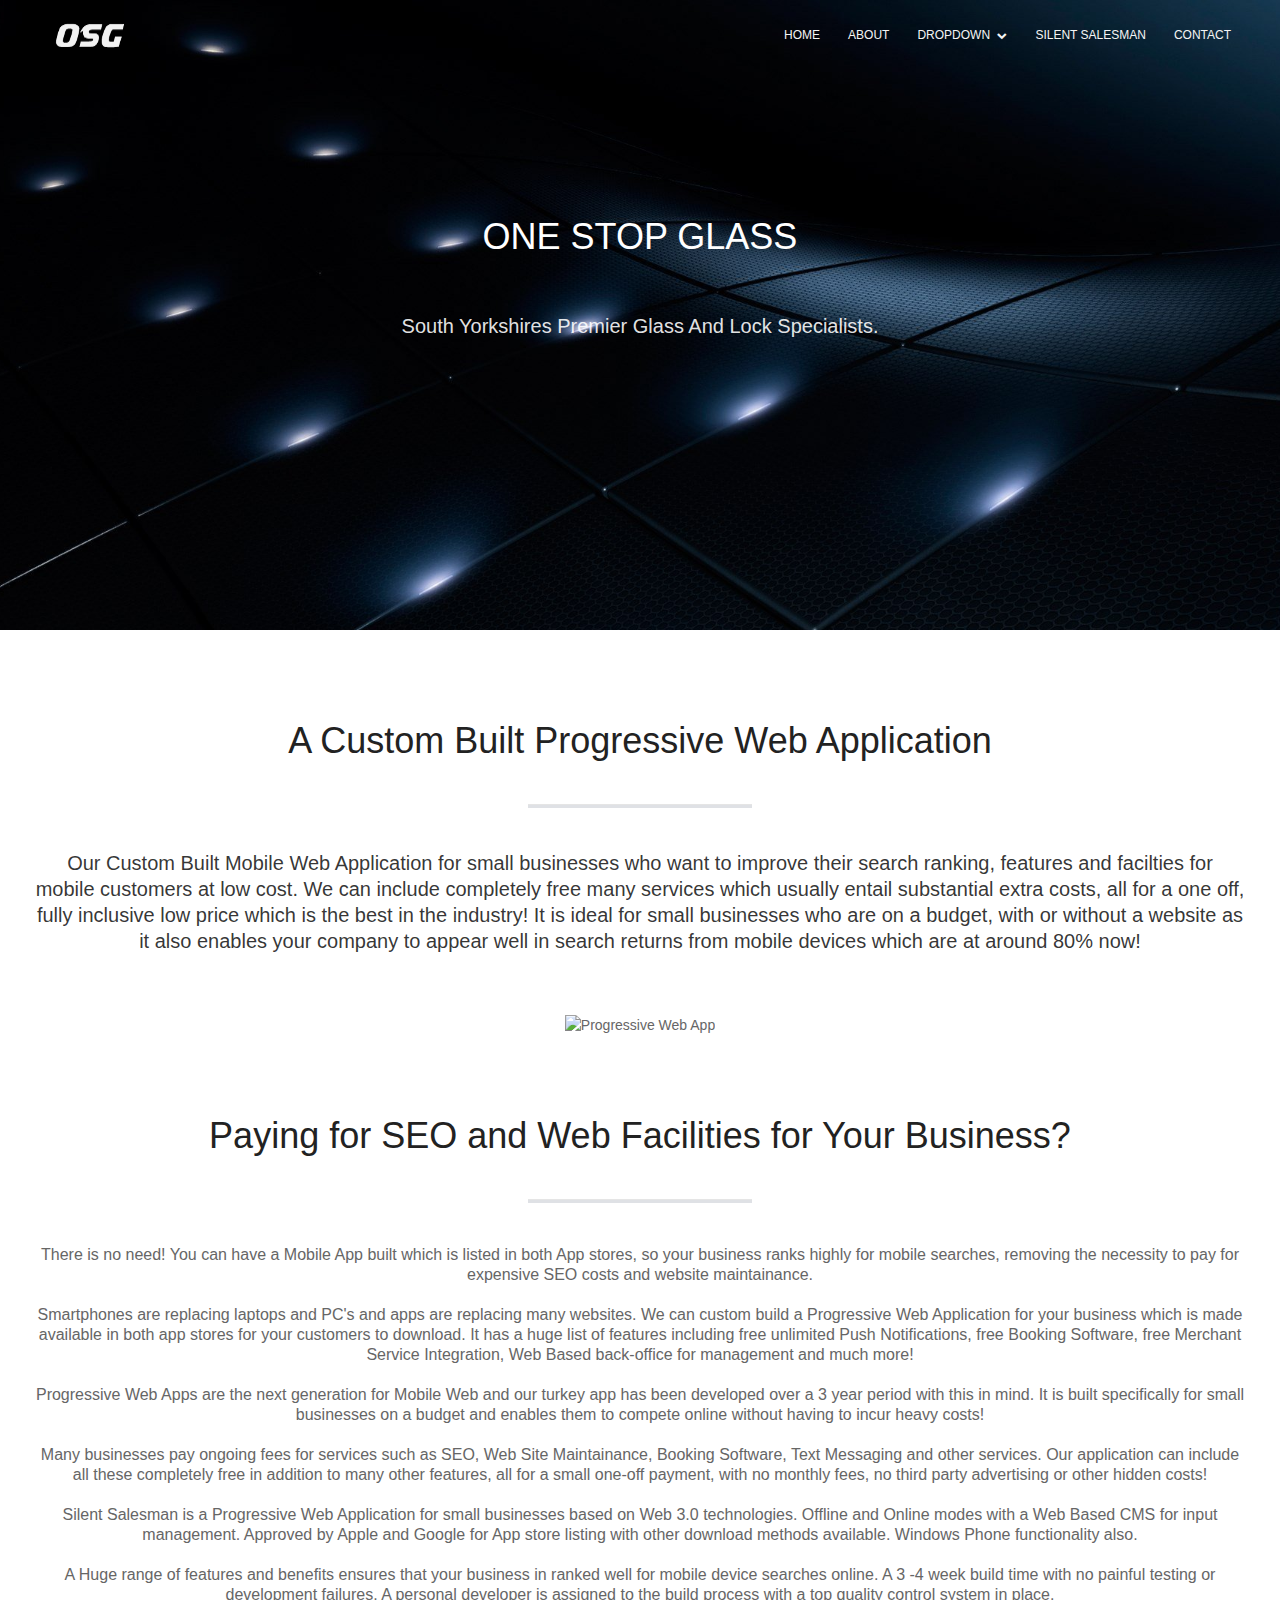
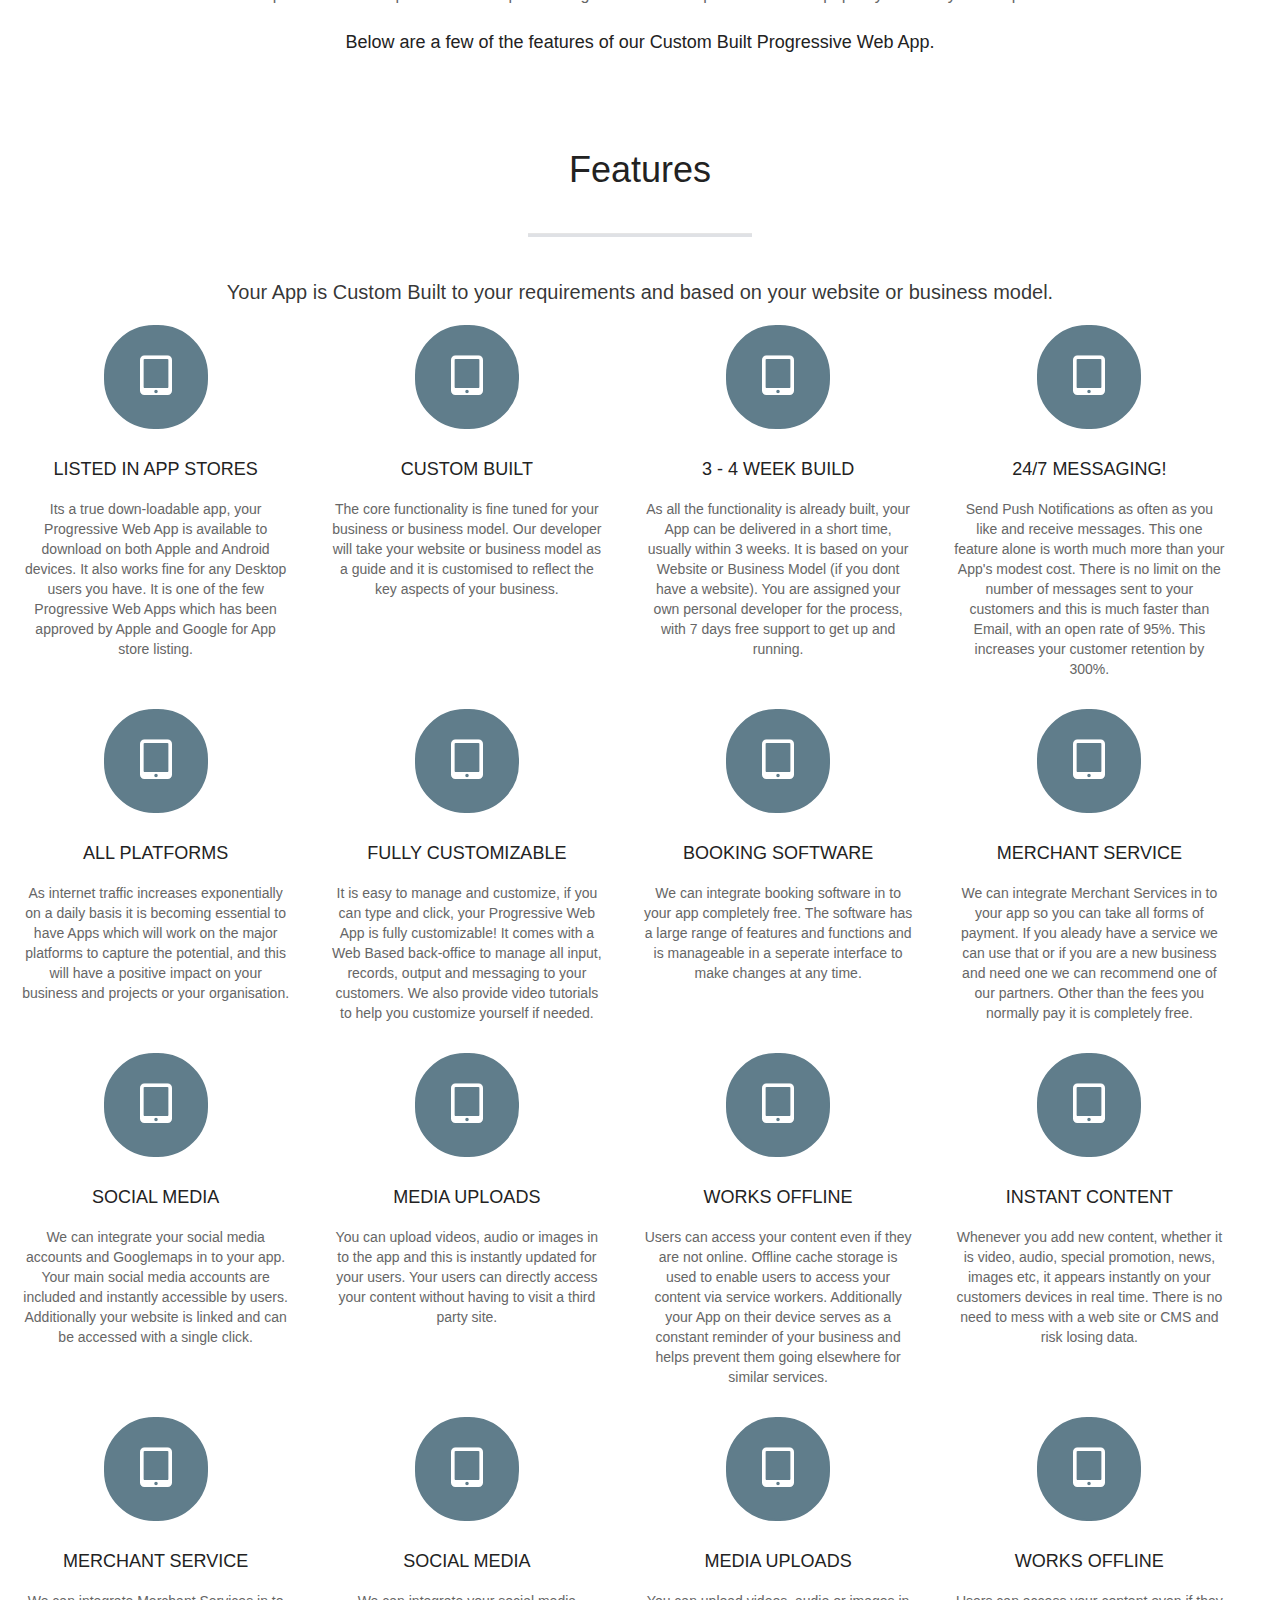
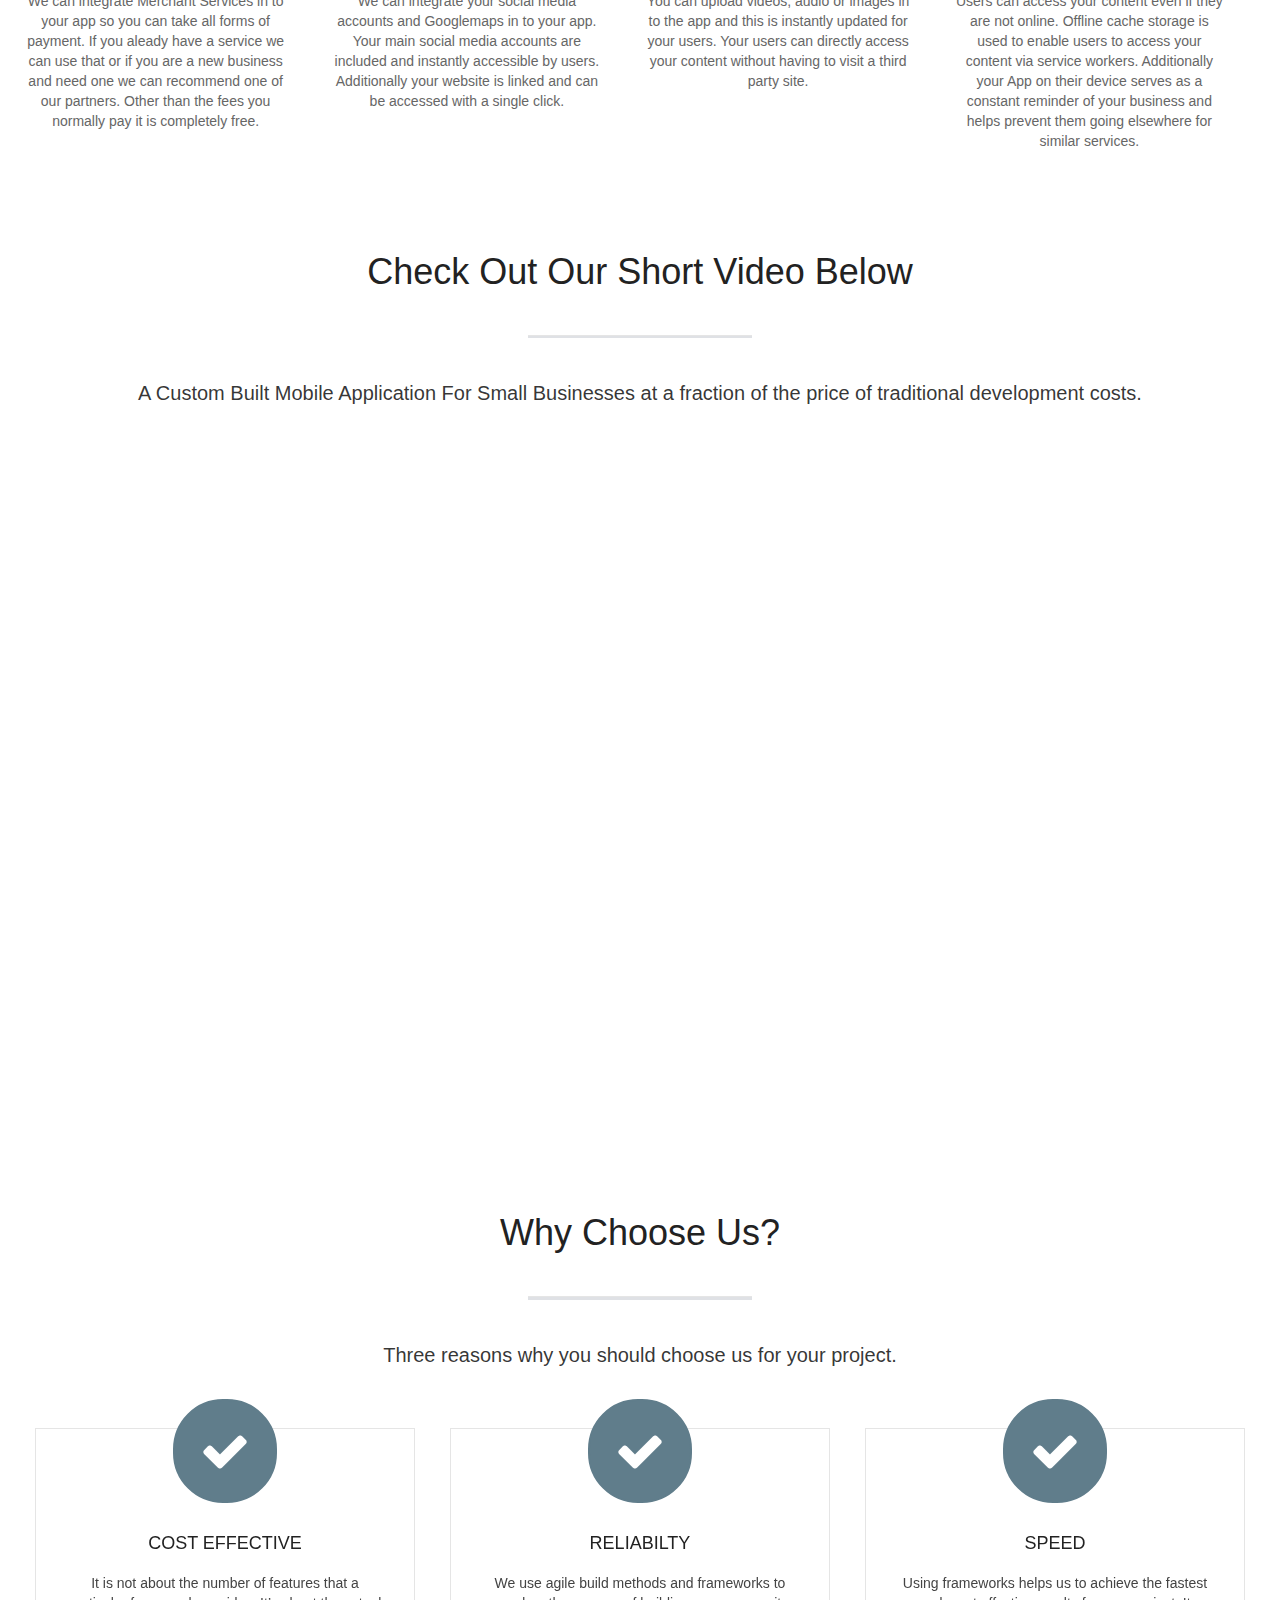
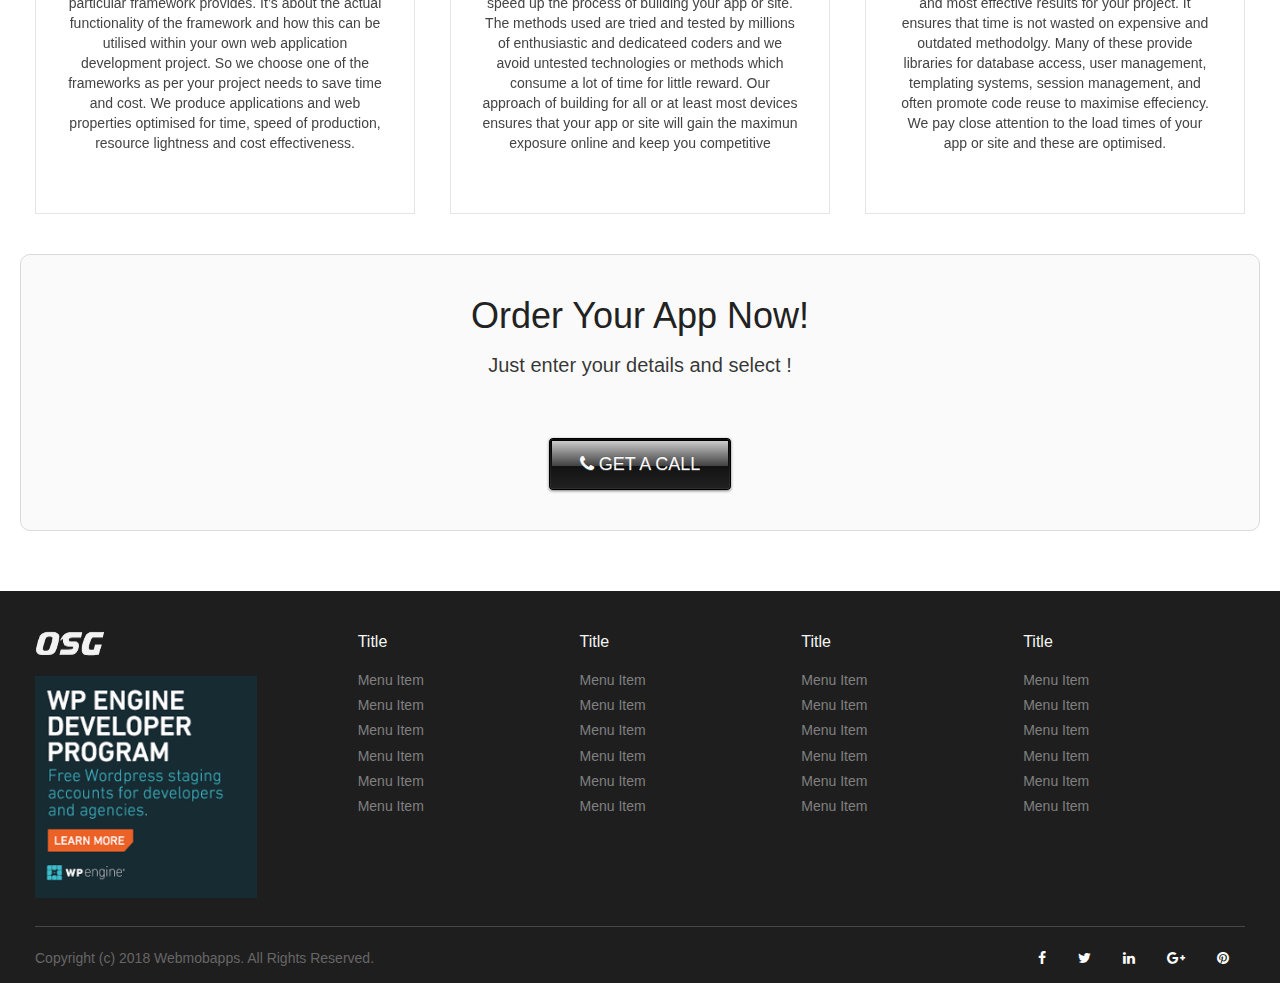
==== commit 2b9f9c7f: "Update" ====
--- a/index.html
+++ b/index.html
@@ -18,7 +18,7 @@
         <nav class="tm-navbar uk-navbar">
       <div class="uk-container uk-container-center">
         <a class="uk-navbar-brand uk-hidden-small" href="index.html">
-          <img class="uk-margin uk-margin-remove" src="images/logo.png" width="160" height="40" title="UIkit" alt="UIkit">
+          <img class="uk-margin uk-margin-remove" src="images/logo.png" width="70" height="25" title="UIkit" alt="UIkit">
         </a>
         <ul class="uk-navbar-nav uk-hidden-small uk-navbar-flip">
           <li>
@@ -52,7 +52,7 @@
         </ul>
         <a class="uk-navbar-toggle uk-visible-small" href="#tm-offcanvas" data-uk-offcanvas=""></a>
         <div class="uk-navbar-brand uk-navbar-center uk-visible-small">
-          <img src="images/logo.png" width="160" height="40" title="UIkit" alt="UIkit">
+          <img src="images/logo.png" width="70" height="25" title="UIkit" alt="UIkit">
         </div>
       </div>
     </nav>
@@ -99,9 +99,7 @@
       <div class="uk-container uk-container-center uk-text-center intro">
         <h1>One Stop Glass</h1>
         <p class="uk-text-large">South Yorkshires Premier Glass And Lock Specialists.</p>
-        <button class="uk-button tm-button-custom" type="button"> <i class="fa fa-phone"></i> Get A Call</button>
-    <button class="uk-button tm-button-custom" id="launchGallery" type="button"> <i class="fa fa-phone"></i> What We Fix</button>
-         <div class="uk-container uk-container-center uk-text-center">
+     <div class="uk-container uk-container-center uk-text-center">
                 <ul id="lightGallery">
    <li id="firstImage" data-responsive="img/1-375.jpg 375, img/1-480.jpg 480, img/1.jpg 800" data-src="img/1-1600.jpg" data-sub-html="<h2 class='whitetext'>1st Image</h2><p>Classic view from Rigwood Jetty on Coniston Water an old archive shot similar to an old post but a little later on.</p>">
                          <a href="">
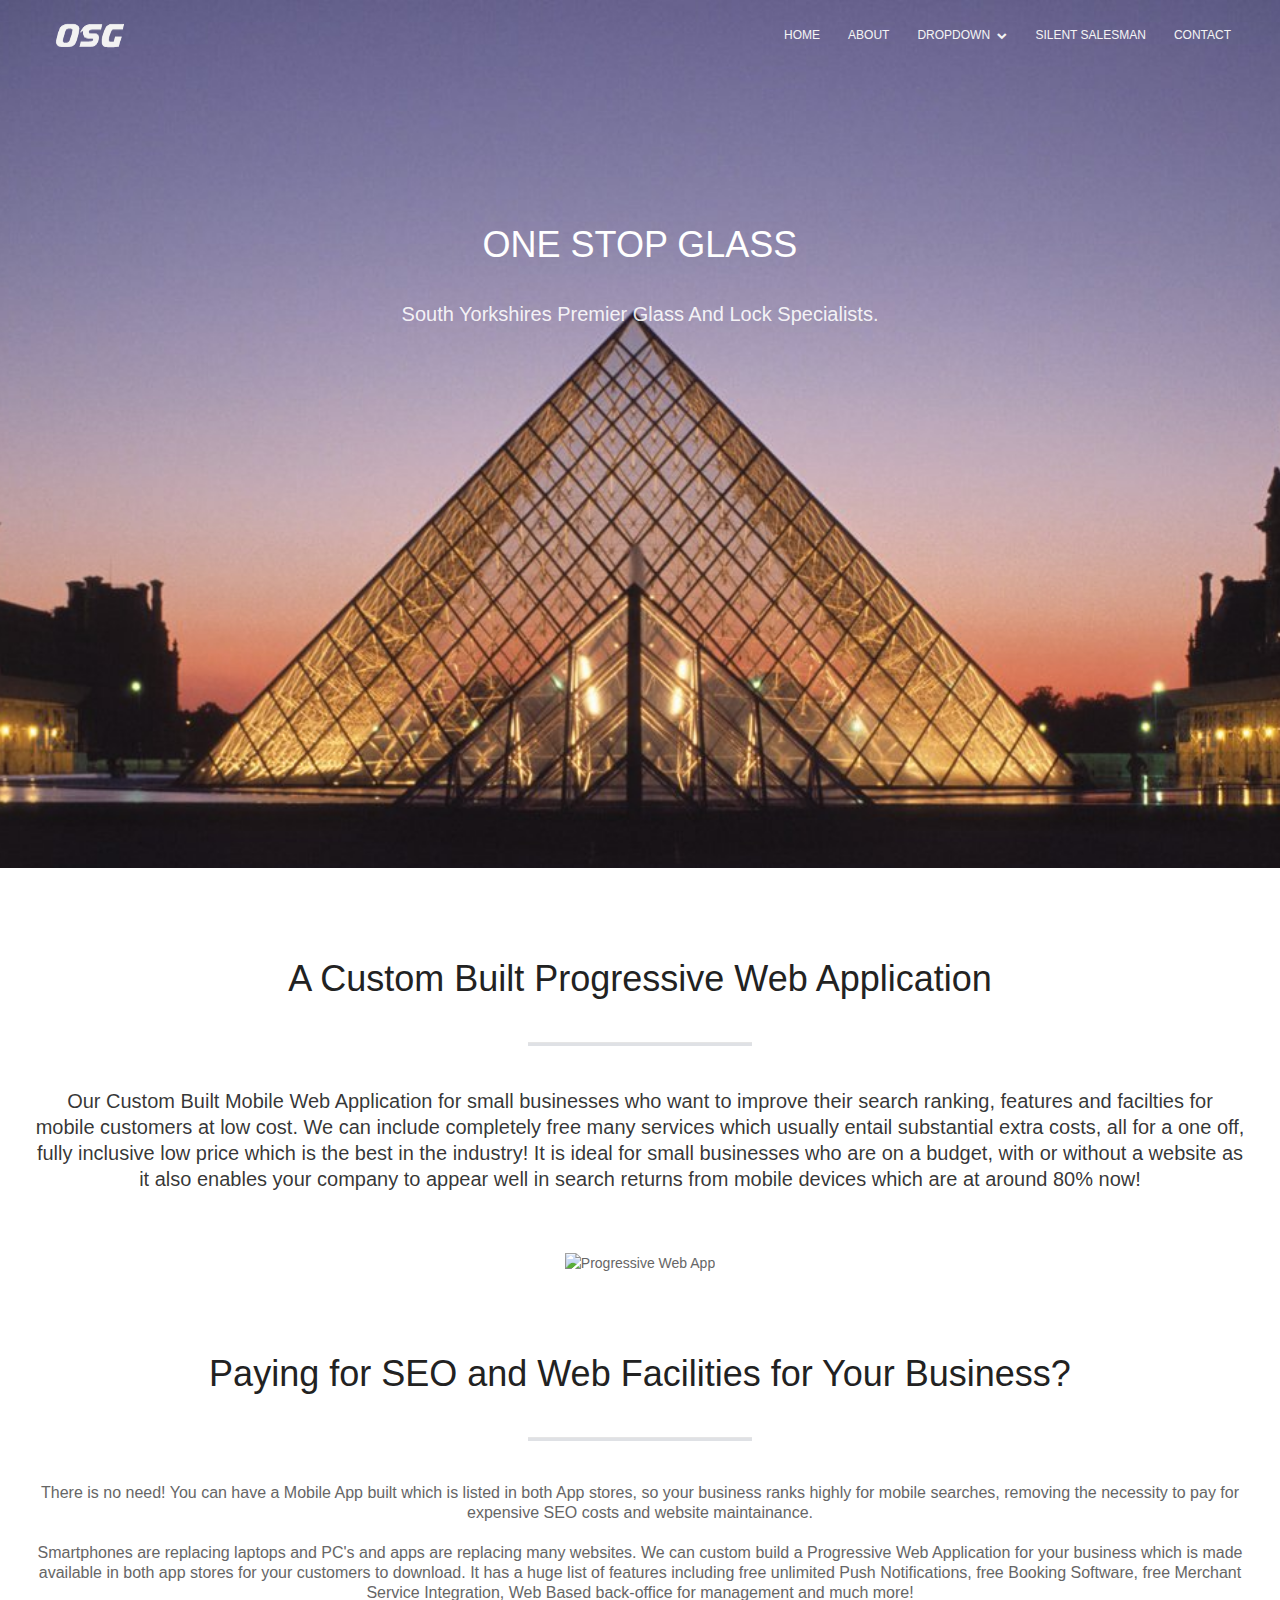
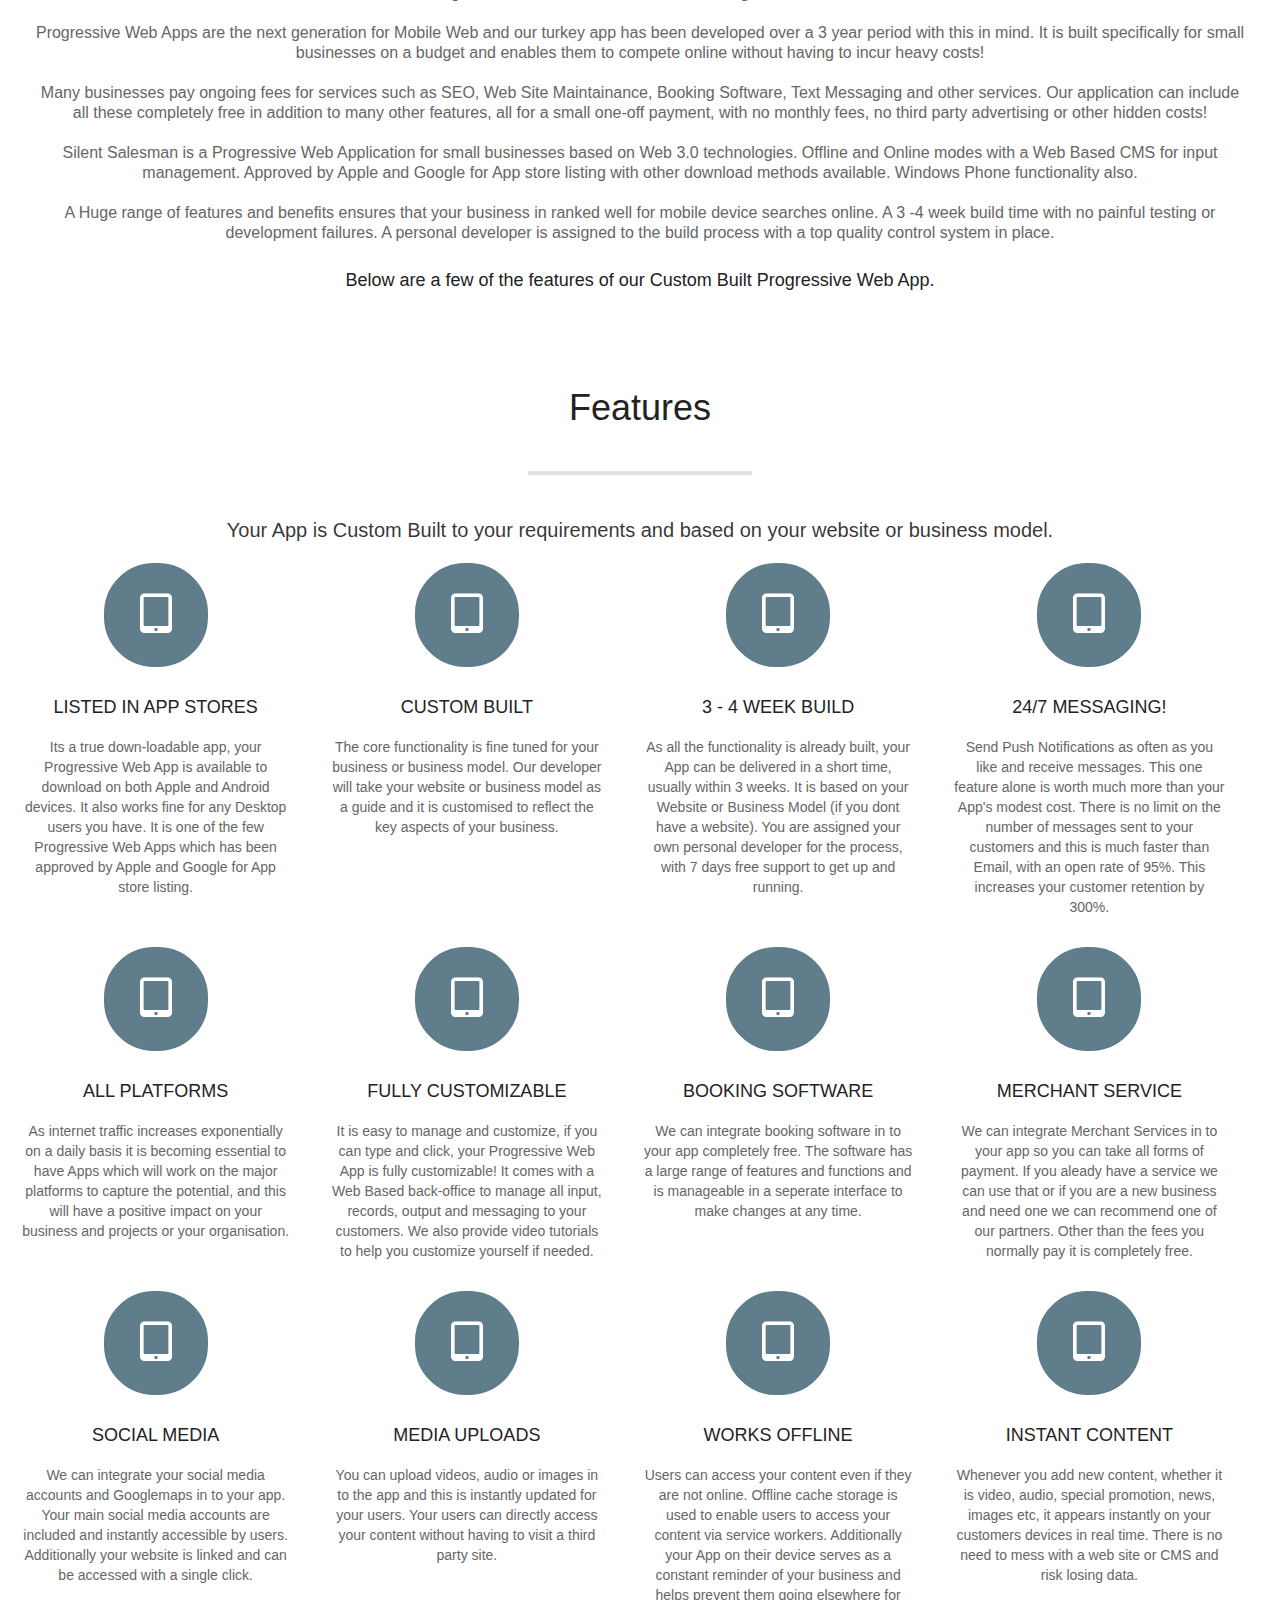
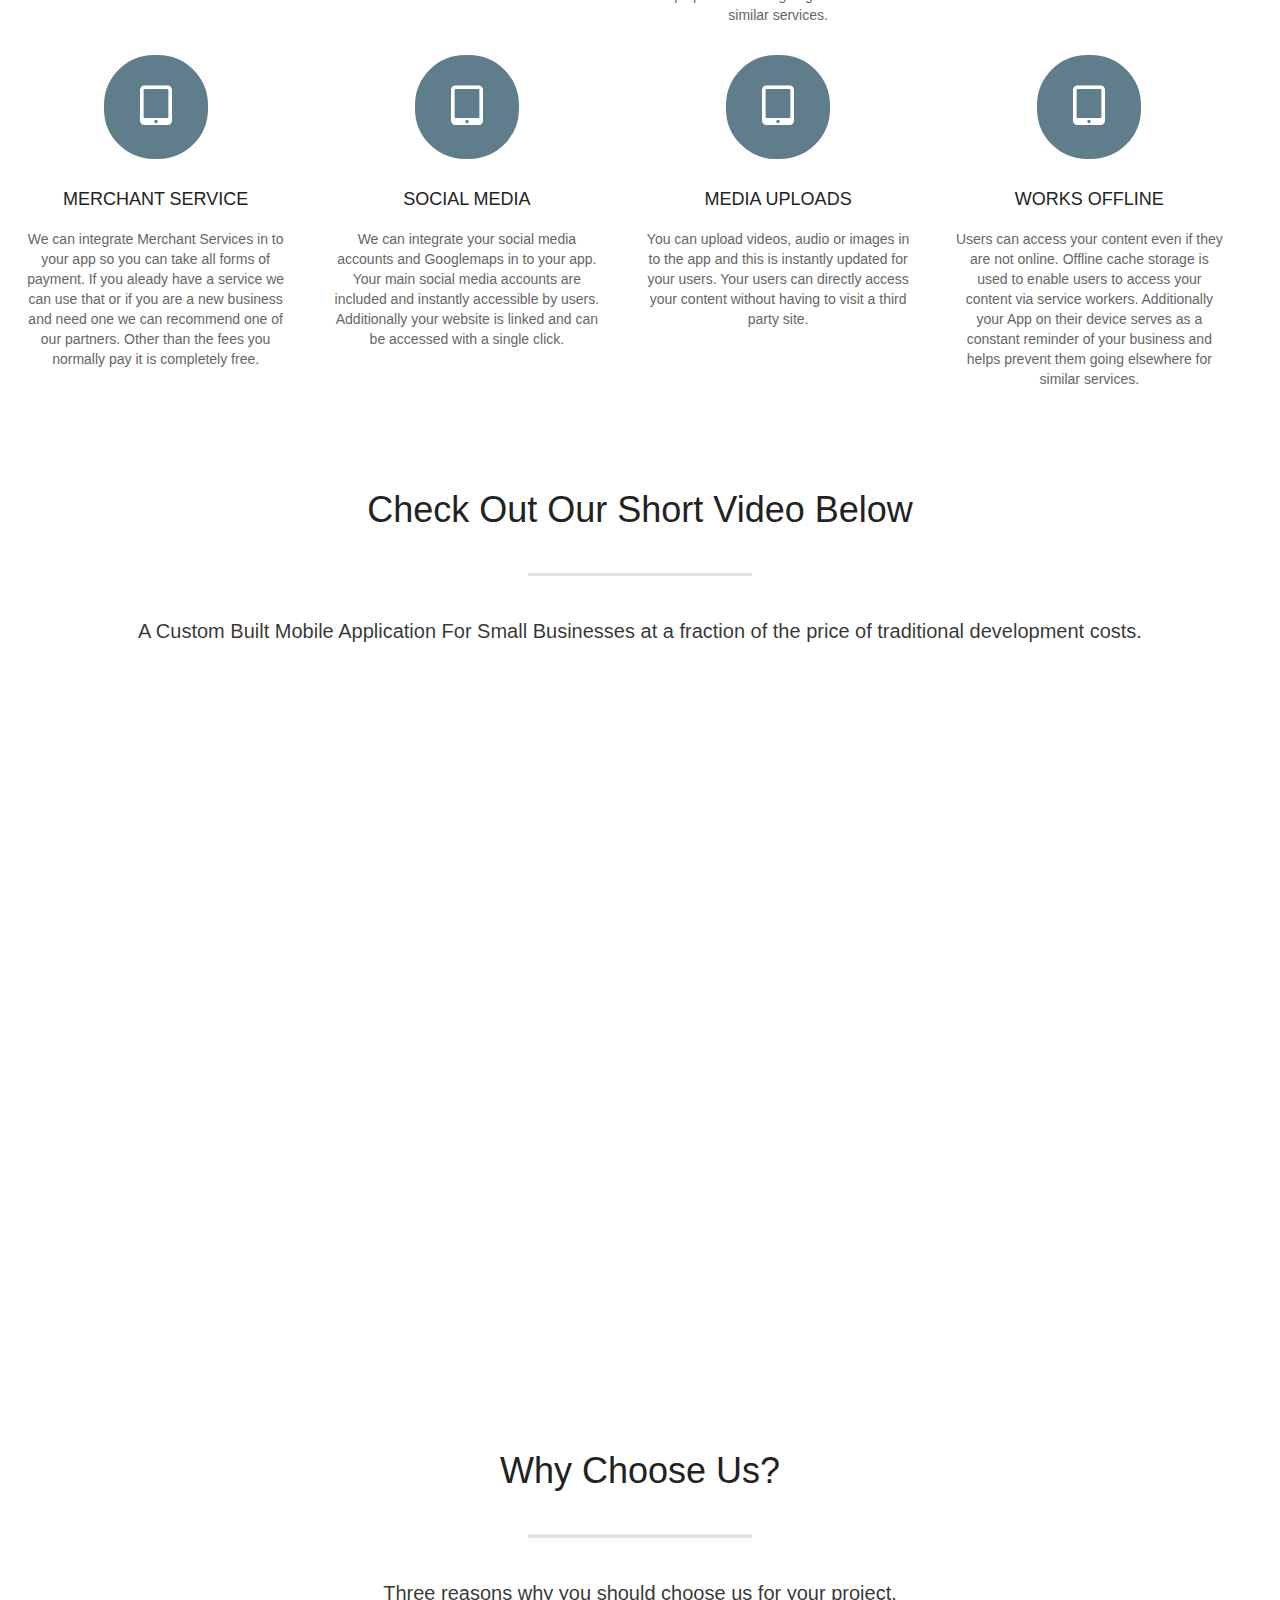
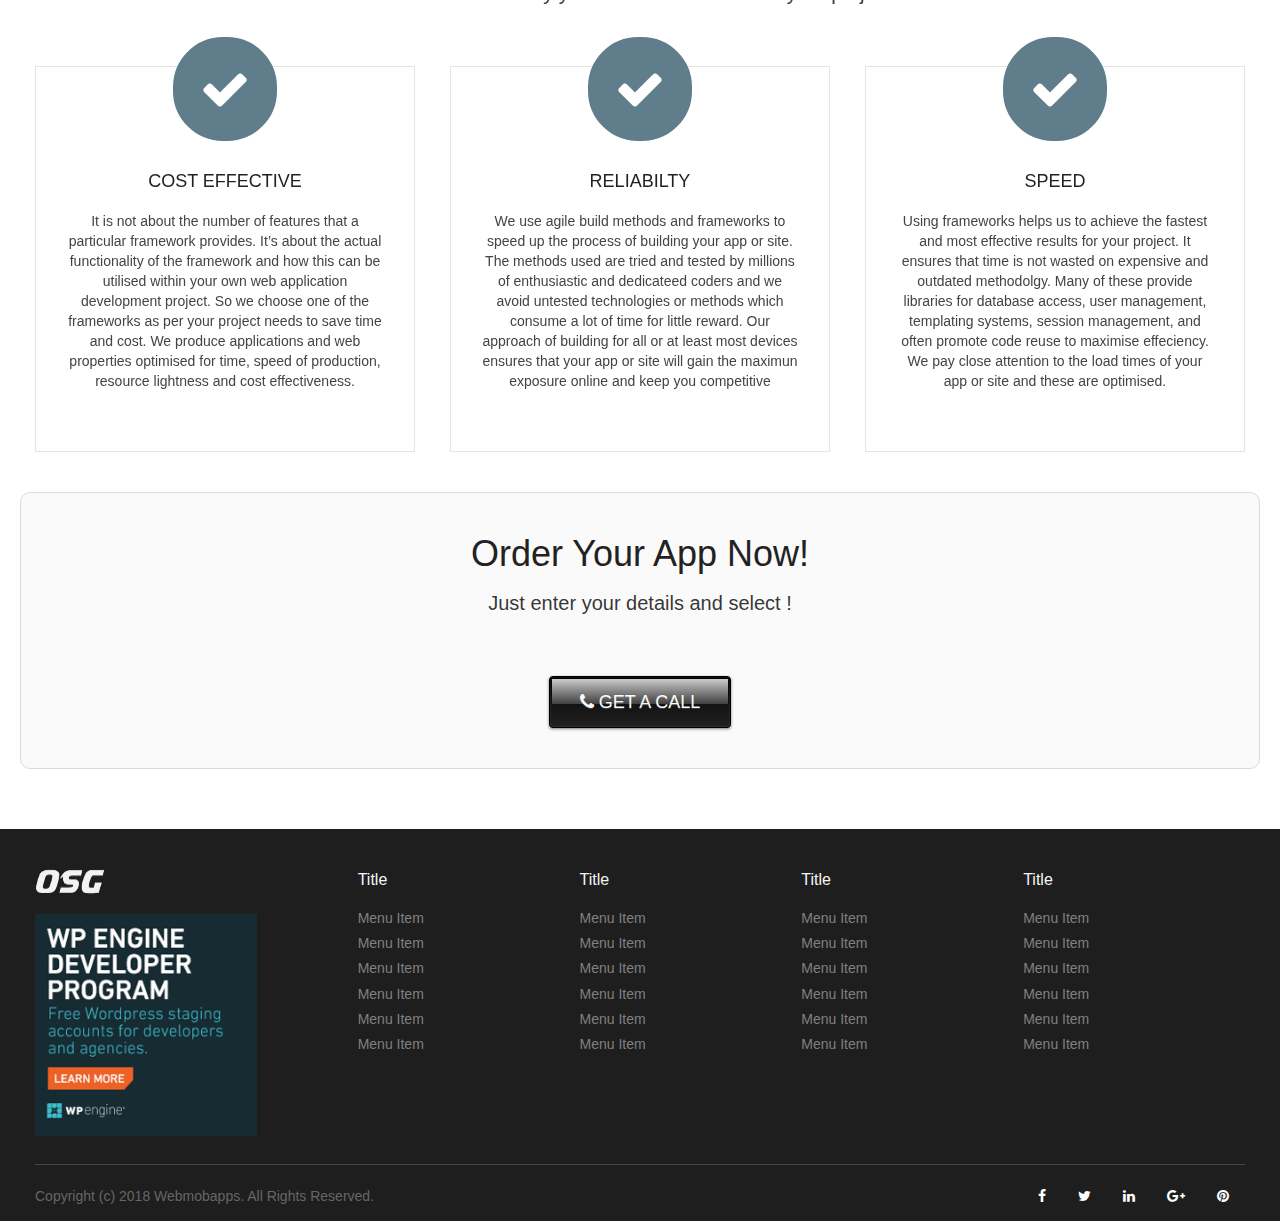
==== commit 933175f9: "Update" ====
--- a/index.html
+++ b/index.html
@@ -14,7 +14,7 @@
   <script src="js/custom.js"></script>
 </head>
 <body>
-  <section class="cover1">
+  <section class="cover2">
         <nav class="tm-navbar uk-navbar">
       <div class="uk-container uk-container-center">
         <a class="uk-navbar-brand uk-hidden-small" href="index.html">
--- a/css/style.css
+++ b/css/style.css
@@ -75,7 +75,7 @@
 .cover2 {
     background: #1e1e1e url("../images/bg-1.jpg") no-repeat center center fixed;
     background-size: cover;
-    height: 45em;
+    height: 62em;
     width: 100%;
 }
 .cover2 .tm-section1 h1 {
